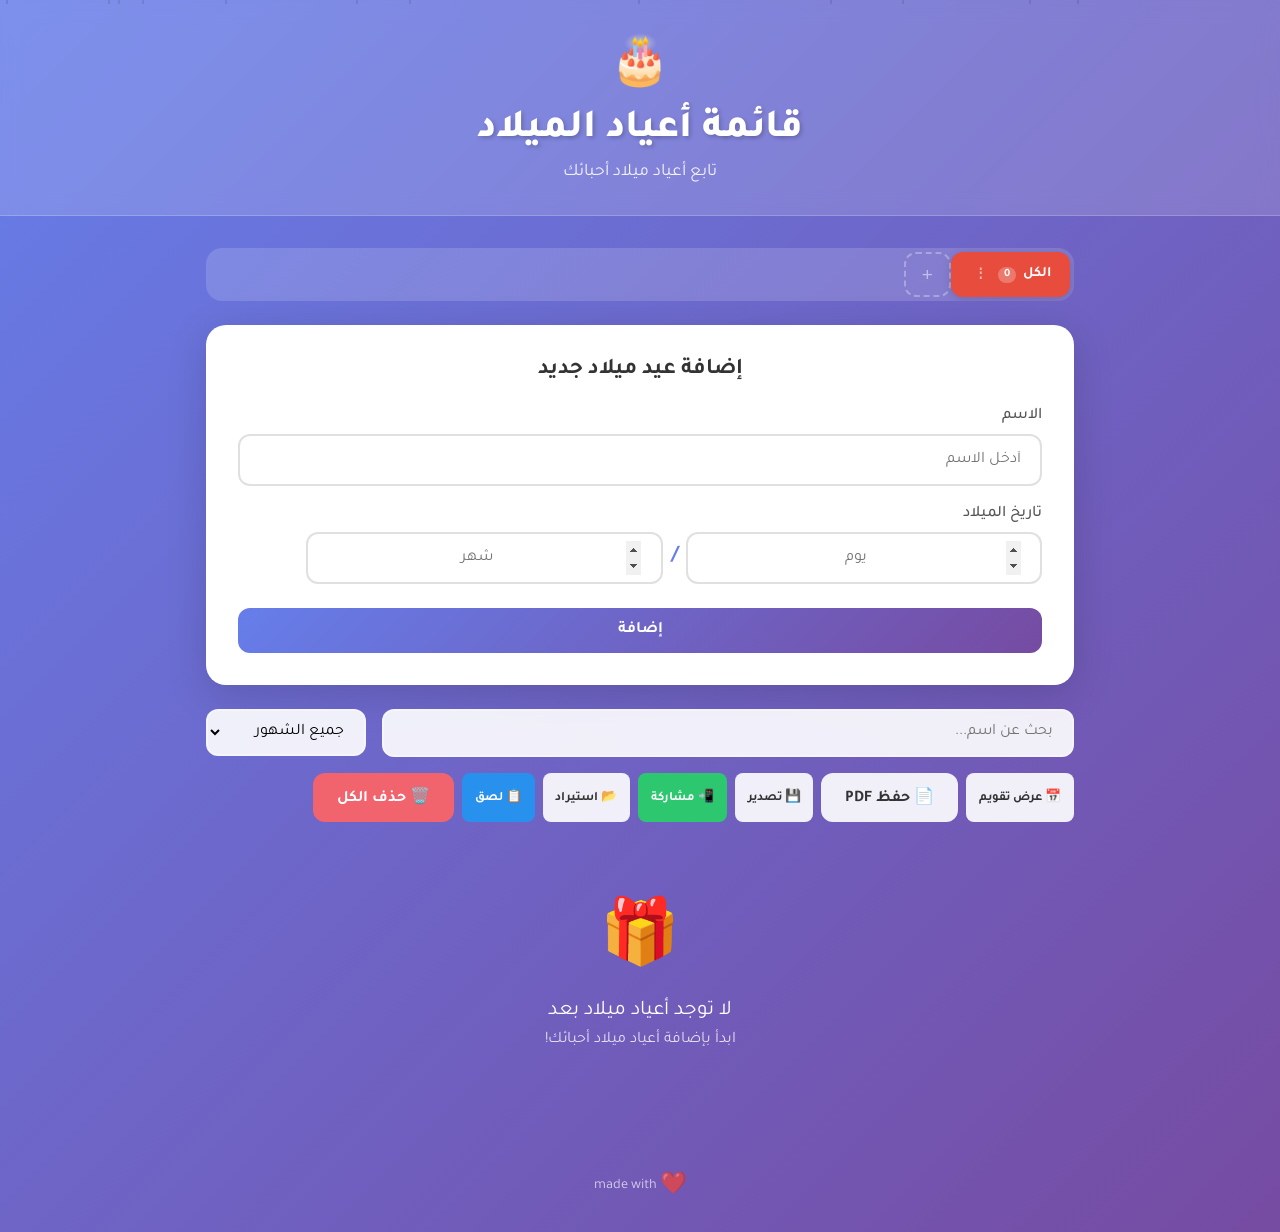
==== index.html @ 73711a29 "Add paste-from-clipboard import button" ====
<!DOCTYPE html>
<html lang="ar" dir="rtl">
<head>
  <meta charset="UTF-8">
  <meta name="viewport" content="width=device-width, initial-scale=1.0, user-scalable=no">
  <meta name="theme-color" content="#667eea">
  <meta name="apple-mobile-web-app-capable" content="yes">
  <meta name="apple-mobile-web-app-status-bar-style" content="black-translucent">
  <meta name="apple-mobile-web-app-title" content="أعياد الميلاد">
  <meta name="mobile-web-app-capable" content="yes">
  <meta name="description" content="قائمة أعياد الميلاد - تابع أعياد ميلاد أحبائك">
  <link rel="icon" href="data:image/svg+xml,<svg xmlns='http://www.w3.org/2000/svg' viewBox='0 0 100 100'><text y='.9em' font-size='90'>🎂</text></svg>">
  <link rel="manifest" href="[data-uri]">
  <link href="https://fonts.googleapis.com/css2?family=Tajawal:wght@300;400;500;700;800&display=swap" rel="stylesheet">
  <style>
    * { margin: 0; padding: 0; box-sizing: border-box; }
    :root { --month-1:#e74c3c;--month-2:#e91e63;--month-3:#9c27b0;--month-4:#673ab7;--month-5:#3f51b5;--month-6:#2196f3;--month-7:#00bcd4;--month-8:#009688;--month-9:#4caf50;--month-10:#ff9800;--month-11:#795548;--month-12:#f44336; }
    body { font-family: 'Tajawal', sans-serif; background: linear-gradient(135deg, #667eea 0%, #764ba2 100%); min-height: 100vh; direction: rtl; }
    .confetti-container { position: fixed; top: 0; left: 0; width: 100%; height: 100%; pointer-events: none; z-index: 1000; overflow: hidden; }
    .confetti-piece { position: absolute; width: 12px; height: 16px; top: -20px; border-radius: 50% 50% 50% 50% / 60% 60% 40% 40%; animation: confetti-fall 8s ease-in-out infinite; box-shadow: inset -2px -2px 4px rgba(0,0,0,0.15); }
    .confetti-piece::after { content: ''; position: absolute; bottom: -8px; left: 50%; transform: translateX(-50%); width: 1px; height: 8px; background: rgba(0,0,0,0.2); }
    @keyframes confetti-fall { 0% { transform: translateY(0) translateX(0) rotate(0deg); opacity: 0.8; } 25% { transform: translateY(25vh) translateX(15px) rotate(5deg); } 50% { transform: translateY(50vh) translateX(-10px) rotate(-3deg); } 75% { transform: translateY(75vh) translateX(8px) rotate(4deg); } 100% { transform: translateY(100vh) translateX(-5px) rotate(-2deg); opacity: 0; } }
    header { background: rgba(255,255,255,0.15); backdrop-filter: blur(10px); padding: 2rem; text-align: center; border-bottom: 1px solid rgba(255,255,255,0.2); }
    .header-content { max-width: 800px; margin: 0 auto; }
    .cake-icon { font-size: 3rem; margin-bottom: 0.5rem; animation: bounce 2s infinite; }
    @keyframes bounce { 0%,100%{transform:translateY(0)} 50%{transform:translateY(-10px)} }
    h1 { color: white; font-size: 2.5rem; font-weight: 800; text-shadow: 2px 2px 4px rgba(0,0,0,0.2); }
    .subtitle { color: rgba(255,255,255,0.9); font-size: 1.1rem; margin-top: 0.5rem; }
    main { max-width: 900px; margin: 2rem auto; padding: 0 1rem; }
    .tabs-container { display: flex; gap: 0; overflow-x: auto; margin-bottom: 1.5rem; background: rgba(255,255,255,0.15); border-radius: 16px; padding: 4px; -webkit-overflow-scrolling: touch; }
    .tabs-container::-webkit-scrollbar { display: none; }
    .tab { padding: 0.6rem 1.2rem; border: none; border-radius: 12px; font-size: 0.9rem; font-family: 'Tajawal', sans-serif; font-weight: 600; cursor: pointer; white-space: nowrap; background: transparent; color: rgba(255,255,255,0.7); transition: all 0.3s ease; position: relative; display: flex; align-items: center; gap: 0.4rem; }
    .tab:hover { color: white; background: rgba(255,255,255,0.1); }
    .tab.active { box-shadow: 0 2px 10px rgba(0,0,0,0.15); }
    .tab .tab-count { background: rgba(0,0,0,0.1); padding: 0.1rem 0.4rem; border-radius: 10px; font-size: 0.7rem; }
    .tab-add { padding: 0.6rem 1rem; border: 2px dashed rgba(255,255,255,0.3); border-radius: 12px; background: transparent; color: rgba(255,255,255,0.5); font-size: 1.2rem; cursor: pointer; transition: all 0.3s ease; flex-shrink: 0; }
    .tab-add:hover { border-color: rgba(255,255,255,0.6); color: white; background: rgba(255,255,255,0.1); }
    .group-dropdown-row { display: flex; gap: 0.5rem; align-items: center; margin-bottom: 1.5rem; }
    .group-dropdown { flex: 1; padding: 0.7rem 1rem; border: 2px solid rgba(255,255,255,0.3); border-radius: 12px; font-size: 1rem; font-family: 'Tajawal', sans-serif; background: rgba(255,255,255,0.9); direction: rtl; cursor: pointer; appearance: none; -webkit-appearance: none; background-image: url("data:image/svg+xml,%3Csvg xmlns='http://www.w3.org/2000/svg' width='12' height='12' viewBox='0 0 12 12'%3E%3Cpath fill='%23666' d='M6 8L1 3h10z'/%3E%3C/svg%3E"); background-repeat: no-repeat; background-position: 12px center; padding-left: 30px; }
    .group-dropdown:focus { outline: none; border-color: white; box-shadow: 0 0 0 3px rgba(255,255,255,0.3); }
    .group-dropdown-add { padding: 0.6rem 1rem; border: 2px dashed rgba(255,255,255,0.3); border-radius: 12px; background: transparent; color: rgba(255,255,255,0.5); font-size: 1.2rem; cursor: pointer; transition: all 0.3s ease; flex-shrink: 0; }
    .group-dropdown-add:hover { border-color: rgba(255,255,255,0.6); color: white; background: rgba(255,255,255,0.1); }
    .tab-menu-btn { font-size: 0.8rem; cursor: pointer; padding: 2px 4px; border-radius: 6px; border: none; background: none; color: inherit; opacity: 0.4; transition: opacity 0.2s, background 0.2s; }
    .tab-menu-btn:hover, .tab-menu-btn.active { opacity: 1; background: rgba(0,0,0,0.1); }
    .tab.active .tab-menu-btn { opacity: 0.6; }
    .tab-context-menu { position: fixed; background: white; border-radius: 12px; box-shadow: 0 8px 30px rgba(0,0,0,0.2); z-index: 9999; overflow: hidden; min-width: 150px; display: none; }
    .tab-context-menu.show { display: block; }
    .tab-context-menu button { display: flex; align-items: center; gap: 8px; width: 100%; padding: 12px 16px; border: none; background: none; font-family: 'Tajawal', sans-serif; font-size: 0.95rem; color: #333; cursor: pointer; text-align: right; transition: background 0.15s; }
    .tab-context-menu button:hover { background: #f0f0f0; }
    .tab-context-menu button.delete { color: #e74c3c; }
    .tab-context-menu button.delete:hover { background: #ffebee; }
    .tab-context-overlay { position: fixed; top: 0; left: 0; width: 100%; height: 100%; z-index: 9998; display: none; }
    .tab-context-overlay.show { display: block; }
    .form-container { background: white; border-radius: 20px; padding: 2rem; margin-bottom: 1.5rem; box-shadow: 0 10px 40px rgba(0,0,0,0.15); }
    .form-container h2 { color: #333; margin-bottom: 1.5rem; font-size: 1.4rem; text-align: center; }
    .form-group { margin-bottom: 1.2rem; }
    .form-group label { display: block; margin-bottom: 0.5rem; color: #555; font-weight: 500; }
    .form-group input, .form-group select { width: 100%; padding: 0.9rem 1.2rem; border: 2px solid #e0e0e0; border-radius: 12px; font-size: 1rem; font-family: 'Tajawal', sans-serif; transition: border-color 0.3s, box-shadow 0.3s; direction: rtl; background: white; }
    .form-group input:focus, .form-group select:focus { outline: none; border-color: #667eea; box-shadow: 0 0 0 3px rgba(102,126,234,0.2); }
    .date-selectors { display: flex; align-items: center; gap: 0.5rem; }
    .date-selectors input[type="number"] { flex: 1; width: 100%; padding: 0.9rem 1.2rem; border: 2px solid #e0e0e0; border-radius: 12px; font-size: 1rem; font-family: 'Tajawal', sans-serif; transition: border-color 0.3s, box-shadow 0.3s; direction: ltr; text-align: center; -moz-appearance: textfield; }
    .date-selectors input[type="number"]::-webkit-inner-spin-button, .date-selectors input[type="number"]::-webkit-outer-spin-button { opacity: 1; height: 35px; }
    .date-selectors input[type="number"]:focus { outline: none; border-color: #667eea; box-shadow: 0 0 0 3px rgba(102,126,234,0.2); }
    .date-separator { font-size: 1.5rem; font-weight: 700; color: #667eea; }
    .month-name { font-size: 0.9rem; color: #667eea; font-weight: 600; min-width: 60px; }
    .form-actions { display: flex; gap: 1rem; margin-top: 1.5rem; }
    .btn { padding: 0.8rem 1.5rem; border: none; border-radius: 12px; font-size: 1rem; font-family: 'Tajawal', sans-serif; font-weight: 600; cursor: pointer; transition: all 0.3s ease; }
    .btn-primary { background: linear-gradient(135deg, #667eea, #764ba2); color: white; flex: 1; }
    .btn-primary:hover { transform: translateY(-2px); box-shadow: 0 5px 20px rgba(102,126,234,0.4); }
    .btn-secondary { background: #e0e0e0; color: #333; }
    .btn-secondary:hover { background: #d0d0d0; }
    .controls { display: flex; gap: 1rem; margin-bottom: 1.5rem; flex-wrap: wrap; }
    .search-box { flex: 1; min-width: 180px; }
    .search-box input { width: 100%; padding: 0.8rem 1.2rem; border: 2px solid rgba(255,255,255,0.3); border-radius: 12px; font-size: 1rem; font-family: 'Tajawal', sans-serif; background: rgba(255,255,255,0.9); direction: rtl; }
    .search-box input:focus { outline: none; border-color: white; box-shadow: 0 0 0 3px rgba(255,255,255,0.3); }
    .filter-box { min-width: 160px; }
    .filter-box select { width: 100%; padding: 0.8rem 1rem; border: 2px solid rgba(255,255,255,0.3); border-radius: 12px; font-size: 1rem; font-family: 'Tajawal', sans-serif; background: rgba(255,255,255,0.9); direction: rtl; cursor: pointer; }
    .filter-box select:focus { outline: none; border-color: white; box-shadow: 0 0 0 3px rgba(255,255,255,0.3); }
    .action-buttons { display: flex; gap: 0.5rem; flex-wrap: wrap; }
    .btn-pdf, .btn-delete-all { background: rgba(255,255,255,0.9); color: #333; white-space: nowrap; }
    .btn-pdf:hover, .btn-delete-all:hover { background: white; transform: translateY(-2px); }
    .btn-sm { padding: 0.4rem 0.8rem; font-size: 0.8rem; border-radius: 8px; background: rgba(255,255,255,0.9); color: #333; white-space: nowrap; }
    .btn-sm:hover { background: white; transform: translateY(-1px); }
    .btn-share { background: rgba(37,211,102,0.9); color: white; }
    .btn-share:hover { background: rgba(37,211,102,1); }
    .btn-paste { background: rgba(33,150,243,0.9); color: white; }
    .btn-paste:hover { background: rgba(33,150,243,1); }
    .btn-delete-all { background: rgba(255,100,100,0.9); color: white; }
    .btn-delete-all:hover { background: rgba(255,80,80,1); }
    .stats { color: white; text-align: center; margin-bottom: 1.5rem; font-size: 1rem; opacity: 0.9; }
    .birthday-list { display: flex; flex-direction: column; gap: 0.6rem; }
    .month-group { border-radius: 16px; overflow: hidden; box-shadow: 0 5px 25px rgba(0,0,0,0.15); }
    .month-header { padding: 0.5rem 1rem; color: white; font-size: 1rem; font-weight: 700; display: flex; align-items: center; gap: 0.5rem; }
    .month-header .emoji { font-size: 1rem; }
    .birthday-card { background: white; padding: 0.5rem 1rem; display: flex; align-items: center; justify-content: space-between; border-bottom: 1px solid rgba(0,0,0,0.05); transition: background 0.2s; }
    .birthday-card:hover { background: #f8f9ff; }
    .birthday-card.today { background: linear-gradient(135deg, #fff9c4, #fff176); animation: pulse 2s infinite; }
    @keyframes pulse { 0%,100%{transform:scale(1)} 50%{transform:scale(1.01)} }
    .birthday-info { display: flex; align-items: center; justify-content: space-between; flex: 1; min-width: 0; gap: 1rem; }
    .birthday-name { color: #333; font-size: 0.95rem; font-weight: 600; white-space: nowrap; overflow: hidden; text-overflow: ellipsis; flex: 1; min-width: 0; }
    .birthday-date { display: flex; align-items: center; gap: 6px; color: #666; font-size: 0.85rem; white-space: nowrap; direction: ltr; }
    .birthday-actions { display: flex; gap: 0.5rem; }
    .btn-edit, .btn-delete { padding: 0.5rem 0.8rem; border: none; border-radius: 8px; cursor: pointer; font-size: 0.9rem; transition: all 0.2s; }
    .btn-edit { background: #e3f2fd; color: #1976d2; }
    .btn-edit:hover { background: #bbdefb; }
    .btn-delete { background: #ffebee; color: #d32f2f; }
    .btn-delete:hover { background: #ffcdd2; }
    .empty-state { text-align: center; padding: 3rem; color: white; display: none; }
    .empty-icon { font-size: 4rem; margin-bottom: 1rem; }
    .empty-state p { font-size: 1.3rem; margin-bottom: 0.5rem; }
    .empty-sub { opacity: 0.8; font-size: 1rem !important; }
    footer { text-align: center; padding: 2rem; color: rgba(255,255,255,0.7); font-size: 0.9rem; }
    .big-heart { font-size: 1.5em; vertical-align: middle; }
    .month-1{background:linear-gradient(135deg,#e74c3c,#c0392b)} .month-2{background:linear-gradient(135deg,#e91e63,#c2185b)} .month-3{background:linear-gradient(135deg,#9c27b0,#7b1fa2)} .month-4{background:linear-gradient(135deg,#673ab7,#512da8)} .month-5{background:linear-gradient(135deg,#3f51b5,#303f9f)} .month-6{background:linear-gradient(135deg,#2196f3,#1976d2)} .month-7{background:linear-gradient(135deg,#00bcd4,#0097a7)} .month-8{background:linear-gradient(135deg,#009688,#00796b)} .month-9{background:linear-gradient(135deg,#4caf50,#388e3c)} .month-10{background:linear-gradient(135deg,#ff9800,#f57c00)} .month-11{background:linear-gradient(135deg,#795548,#5d4037)} .month-12{background:linear-gradient(135deg,#f44336,#d32f2f)}
    @media print { @page { margin: 8mm 12mm 5mm; size: A4; } @page :first { margin-top: 8mm; } @page :last { margin-bottom: 5mm; } }
    @media print { body:not(.pdf-mode){background:white!important;-webkit-print-color-adjust:exact!important;print-color-adjust:exact!important} body:not(.pdf-mode) header,body:not(.pdf-mode) .form-container,body:not(.pdf-mode) .controls,body:not(.pdf-mode) .stats,body:not(.pdf-mode) footer,body:not(.pdf-mode) .confetti-container,body:not(.pdf-mode) .birthday-actions,body:not(.pdf-mode) .tabs-container{display:none!important} body:not(.pdf-mode) main{margin:0;padding:3mm;max-width:100%} body:not(.pdf-mode) .birthday-list{gap:1mm} body:not(.pdf-mode) .month-group{break-inside:avoid;page-break-inside:avoid;box-shadow:none;border:.5px solid #ccc;margin-bottom:1mm} body:not(.pdf-mode) .month-header{-webkit-print-color-adjust:exact!important;print-color-adjust:exact!important;padding:1.5mm 3mm;font-size:8pt} body:not(.pdf-mode) .month-header .emoji{font-size:8pt} body:not(.pdf-mode) .birthday-card{padding:1mm 3mm;border-bottom:.3px solid #eee} body:not(.pdf-mode) .birthday-name{font-size:7.5pt} body:not(.pdf-mode) .birthday-date{font-size:7pt} }
    .pdf-title { display: none; }
    .pdf-date { display: none; }
    .pdf-mode .pdf-title { display: flex; align-items: center; justify-content: center; gap: 15px; padding: 20px 20px 5px; text-align: center; }
    .pdf-mode .pdf-title h1 { color: #d63384; font-size: 2.2rem; font-weight: 800; text-shadow: 2px 2px 4px rgba(0,0,0,0.1); }
    .pdf-mode .pdf-icon { font-size: 2.5rem; }
    .pdf-mode .pdf-date { display: block; text-align: center; color: #888; font-size: 0.85rem; padding-bottom: 10px; }
    .pdf-mode body { background: #ffeef5 !important; background-image: radial-gradient(circle at 5% 10%,#ff69b4 1px,transparent 1px),radial-gradient(circle at 15% 25%,#ffd700 1px,transparent 1px),radial-gradient(circle at 25% 8%,#ff69b4 1px,transparent 1px),radial-gradient(circle at 35% 20%,#87ceeb 1px,transparent 1px),radial-gradient(circle at 45% 5%,#ffd700 1px,transparent 1px),radial-gradient(circle at 55% 18%,#ff69b4 1px,transparent 1px),radial-gradient(circle at 65% 12%,#98fb98 1px,transparent 1px),radial-gradient(circle at 75% 22%,#ffd700 1px,transparent 1px),radial-gradient(circle at 85% 8%,#ff69b4 1px,transparent 1px),radial-gradient(circle at 95% 15%,#87ceeb 1px,transparent 1px),radial-gradient(circle at 8% 45%,#ffd700 2px,transparent 2px),radial-gradient(circle at 92% 55%,#ff69b4 2px,transparent 2px),radial-gradient(circle at 5% 85%,#98fb98 2px,transparent 2px),radial-gradient(circle at 95% 80%,#ffd700 2px,transparent 2px),radial-gradient(circle at 10% 65%,#ff69b4 1.5px,transparent 1.5px),radial-gradient(circle at 90% 35%,#87ceeb 1.5px,transparent 1.5px); background-size: 100% 100%; position: relative; -webkit-print-color-adjust: exact !important; print-color-adjust: exact !important; }
    .pdf-mode header,.pdf-mode .form-container,.pdf-mode .controls,.pdf-mode .stats,.pdf-mode footer,.pdf-mode .confetti-container,.pdf-mode .birthday-actions,.pdf-mode .birthday-avatar,.pdf-mode .tabs-container{display:none!important}
    .pdf-mode main{margin:0 auto;padding:10px 30px;max-width:800px;position:relative}
    .pdf-mode .birthday-list{background:rgba(255,255,255,0.92);border-radius:15px;padding:15px;box-shadow:0 6px 30px rgba(214,51,132,0.15);border:2px solid rgba(255,105,180,0.2)}
    .pdf-mode .month-group{box-shadow:0 2px 8px rgba(0,0,0,0.08);border:1px solid rgba(0,0,0,0.06);margin-bottom:8px;border-radius:8px;overflow:hidden}
    .pdf-mode .month-header{-webkit-print-color-adjust:exact!important;print-color-adjust:exact!important;padding:6px 12px;font-size:0.9rem}
    .pdf-mode .birthday-card{background:rgba(255,255,255,0.95);border-radius:6px;margin:2px 6px;padding:4px 10px;border-bottom:1px solid rgba(0,0,0,0.04)}
    .pdf-mode .birthday-name{font-size:0.85rem}
    .pdf-mode .birthday-date{font-size:0.75rem}
    .pdf-mode .days-count,.pdf-mode .days-sep{display:none}
    @media (max-width:600px) { h1{font-size:1.8rem} .controls{flex-direction:column} .action-buttons{flex-wrap:wrap} .birthday-card{flex-direction:column;gap:0.8rem;align-items:flex-start} .birthday-actions{width:100%;justify-content:flex-end} .birthday-details h3,.birthday-details p{font-size:0.85rem} }
    .btn-calendar { background: rgba(255,255,255,0.9); color: #333; white-space: nowrap; }
    .btn-calendar:hover { background: white; transform: translateY(-1px); }
    .btn-calendar.active { background: linear-gradient(135deg, #667eea, #764ba2); color: white; }
    .calendar-grid { display: grid; grid-template-columns: repeat(3, 1fr); gap: 10px; margin-top: 1rem; }
    .cal-month { border-radius: 12px; overflow: hidden; box-shadow: 0 3px 12px rgba(0,0,0,0.12); background: white; }
    .cal-month-header { padding: 6px 10px; color: white; font-size: 0.8rem; font-weight: 700; display: flex; align-items: center; justify-content: space-between; }
    .cal-month-header .count { font-size: 0.7rem; opacity: 0.8; }
    .cal-month-body { padding: 4px 6px; min-height: 60px; max-height: 140px; overflow-y: auto; }
    .cal-bday { display: flex; justify-content: space-between; align-items: center; padding: 2px 4px; font-size: 0.65rem; border-bottom: 1px solid #f0f0f0; }
    .cal-bday:last-child { border-bottom: none; }
    .cal-bday-name { font-weight: 600; color: #333; white-space: nowrap; overflow: hidden; text-overflow: ellipsis; max-width: 60%; }
    .cal-bday-date { color: #888; font-size: 0.6rem; display: inline-flex; align-items: center; gap: 2px; }
    .cal-bday.today { background: #fff9c4; border-radius: 4px; }
    .cal-empty { color: #ccc; font-size: 0.65rem; text-align: center; padding: 10px 0; }
    @media print { .calendar-grid { display: grid !important; grid-template-columns: repeat(3, 1fr); gap: 3mm; page-break-inside: avoid; } .cal-month { box-shadow: none; border: 0.5px solid #ccc; border-radius: 6px; break-inside: avoid; page-break-inside: avoid; } .cal-month-header { padding: 2mm 3mm; font-size: 7pt; -webkit-print-color-adjust: exact !important; print-color-adjust: exact !important; } .cal-month-body { padding: 1mm 2mm; max-height: none; } .cal-bday { font-size: 6pt; padding: 0.5mm 1mm; } .cal-bday-date { font-size: 5.5pt; } .calendar-grid .birthday-list, .calendar-grid .birthday-actions { display: none !important; } }
    @media (max-width:600px) { .calendar-grid { grid-template-columns: repeat(2, 1fr); } }
    .modal-overlay { position: fixed; top: 0; left: 0; width: 100%; height: 100%; background: rgba(0,0,0,0.5); backdrop-filter: blur(4px); z-index: 9999; display: none; align-items: center; justify-content: center; }
    .modal-overlay.show { display: flex; }
    .modal-box { background: white; border-radius: 16px; padding: 1.5rem; width: 90%; max-width: 400px; max-height: 80vh; overflow-y: auto; box-shadow: 0 20px 60px rgba(0,0,0,0.3); }
    .modal-box h3 { text-align: center; margin-bottom: 1rem; color: #333; font-size: 1.1rem; }
    .modal-groups { display: flex; flex-direction: column; gap: 0.5rem; margin-bottom: 1.2rem; }
    .modal-group-item { display: flex; align-items: center; gap: 0.8rem; padding: 0.7rem 1rem; border-radius: 10px; background: #f5f5f5; cursor: pointer; transition: background 0.2s; }
    .modal-group-item:hover { background: #eee; }
    .modal-group-item input[type="checkbox"] { width: 18px; height: 18px; accent-color: #667eea; cursor: pointer; }
    .modal-group-item label { flex: 1; cursor: pointer; font-family: 'Tajawal', sans-serif; font-size: 0.95rem; color: #333; display: flex; align-items: center; gap: 0.5rem; }
    .modal-group-item .group-color-dot { width: 12px; height: 12px; border-radius: 50%; flex-shrink: 0; }
    .modal-group-item .group-count { font-size: 0.8rem; color: #888; margin-right: auto; }
    .modal-select-all { display: flex; align-items: center; gap: 0.8rem; padding: 0.5rem 1rem; margin-bottom: 0.5rem; cursor: pointer; font-family: 'Tajawal', sans-serif; font-size: 0.85rem; color: #667eea; font-weight: 600; }
    .modal-select-all input { width: 18px; height: 18px; accent-color: #667eea; cursor: pointer; }
    .modal-actions { display: flex; gap: 0.8rem; }
    .modal-actions .btn { flex: 1; }
  </style>
</head>
<body>
  <div class="confetti-container" id="confetti"></div>
  <header>
    <div class="header-content">
      <div class="cake-icon">🎂</div>
      <h1>قائمة أعياد الميلاد</h1>
      <p class="subtitle">تابع أعياد ميلاد أحبائك</p>
    </div>
  </header>
  <main>
    <div class="pdf-title" id="pdfTitle">
      <span class="pdf-icon">🎂</span>
      <h1>قائمة أعياد الميلاد</h1>
      <span class="pdf-icon">🎉</span>
    </div>
    <div class="pdf-date" id="pdfDate"></div>
    <div class="tabs-container" id="tabsContainer"></div>
    <div class="group-dropdown-row" id="groupDropdownRow" style="display:none;">
      <select class="group-dropdown" id="groupDropdown"></select>
      <button class="group-dropdown-add" onclick="createGroup()" title="إضافة مجموعة جديدة">+</button>
    </div>
    <div class="tab-context-overlay" id="tabContextOverlay" onclick="closeTabMenu()"></div>
    <div class="tab-context-menu" id="tabContextMenu"></div>
    <div class="form-container">
      <h2 id="formTitle">إضافة عيد ميلاد جديد</h2>
      <form id="birthdayForm">
        <input type="hidden" id="editId" value="">
        <div class="form-group">
          <label for="name">الاسم</label>
          <input type="text" id="name" placeholder="أدخل الاسم" required>
        </div>
        <div class="form-group">
          <label>تاريخ الميلاد</label>
          <div class="date-selectors">
            <input type="number" id="daySelect" min="1" max="31" placeholder="يوم" required>
            <span class="date-separator">/</span>
            <input type="number" id="monthSelect" min="1" max="12" placeholder="شهر" required>
            <span class="month-name" id="monthName"></span>
          </div>
        </div>
        <div class="form-actions">
          <button type="submit" id="submitBtn" class="btn btn-primary">إضافة</button>
          <button type="button" id="cancelBtn" class="btn btn-secondary" style="display:none;" onclick="cancelEdit()">إلغاء</button>
        </div>
      </form>
    </div>
    <div class="controls">
      <div class="search-box">
        <input type="text" id="searchInput" placeholder="بحث عن اسم...">
      </div>
      <div class="filter-box">
        <select id="monthFilter">
          <option value="0">جميع الشهور</option>
          <option value="1">يناير</option>
          <option value="2">فبراير</option>
          <option value="3">مارس</option>
          <option value="4">أبريل</option>
          <option value="5">مايو</option>
          <option value="6">يونيو</option>
          <option value="7">يوليو</option>
          <option value="8">أغسطس</option>
          <option value="9">سبتمبر</option>
          <option value="10">أكتوبر</option>
          <option value="11">نوفمبر</option>
          <option value="12">ديسمبر</option>
        </select>
      </div>
      <div class="action-buttons">
        <button class="btn btn-sm btn-calendar" id="calendarToggle" onclick="toggleCalendarView()">📅 عرض تقويم</button>
        <button class="btn btn-pdf" onclick="saveAsPDF()">📄 حفظ PDF</button>
        <button class="btn btn-sm btn-export" onclick="exportData()">💾 تصدير</button>
        <button class="btn btn-sm btn-share" onclick="shareData()">📲 مشاركة</button>
        <button class="btn btn-sm btn-import" onclick="document.getElementById('importFile').click()">📂 استيراد</button>
        <button class="btn btn-sm btn-paste" onclick="importFromClipboard()">📋 لصق</button>
        <input type="file" id="importFile" accept=".json" style="display:none" onchange="importData(event)">
        <button class="btn btn-delete-all" onclick="deleteAll()">🗑️ حذف الكل</button>
      </div>
    </div>
    <div class="stats" id="stats"></div>
    <div id="birthdayList" class="birthday-list"></div>
    <div id="calendarGrid" class="calendar-grid" style="display:none;"></div>
    <div id="emptyState" class="empty-state">
      <div class="empty-icon">🎁</div>
      <p>لا توجد أعياد ميلاد بعد</p>
      <p class="empty-sub">ابدأ بإضافة أعياد ميلاد أحبائك!</p>
    </div>
    <div class="modal-overlay" id="exportModal" onclick="closeExportModal()">
      <div class="modal-box" onclick="event.stopPropagation()">
        <h3>اختر المجموعات للتصدير</h3>
        <div class="modal-groups" id="exportGroupsList"></div>
        <div class="modal-actions">
          <button class="btn btn-primary" onclick="confirmExport()">تصدير</button>
          <button class="btn btn-secondary" onclick="closeExportModal()">إلغاء</button>
        </div>
      </div>
    </div>
  </main>
  <footer>
    <p><span dir="ltr">made with <span class="big-heart">❤️</span></span></p>
  </footer>
  <script>
    const STORAGE_KEY = 'birthdays';
    const monthNames = ['يناير','فبراير','مارس','أبريل','مايو','يونيو','يوليو','أغسطس','سبتمبر','أكتوبر','نوفمبر','ديسمبر'];
    const monthEmojis = ['❄️','💝','🌸','🌷','☀️','🌻','🎆','🎈','🍂','🎃','🍁','🎄'];
    const groupColors = ['#e74c3c','#e91e63','#9c27b0','#673ab7','#3f51b5','#2196f3','#00bcd4','#009688','#4caf50','#ff9800','#795548','#f44336','#8bc34a','#ff5722','#607d8b','#00897b'];
    const defaultData = [];
    let appData = null;
    function generateId() { return Date.now().toString(36) + Math.random().toString(36).substr(2); }
    function loadData() {
      const raw = localStorage.getItem(STORAGE_KEY);
      if (raw) {
        try {
          const parsed = JSON.parse(raw);
          if (parsed.groups) { appData = parsed; }
          else if (Array.isArray(parsed)) {
            appData = { groups: [{ id: generateId(), name: 'الكل', birthdays: parsed }], activeGroupId: null };
            appData.activeGroupId = appData.groups[0].id;
          } else {
            appData = { groups: [{ id: generateId(), name: 'الكل', birthdays: defaultData }], activeGroupId: null };
            appData.activeGroupId = appData.groups[0].id;
          }
        } catch { appData = null; }
      }
      if (!appData || !appData.groups || appData.groups.length === 0) {
        const gid = generateId();
        appData = { groups: [{ id: gid, name: 'الكل', birthdays: defaultData }], activeGroupId: gid };
      }
      if (!appData.activeGroupId || !appData.groups.find(g => g.id === appData.activeGroupId)) {
        appData.activeGroupId = appData.groups[0].id;
      }
      appData.groups.forEach((g, i) => { if (!g.color) g.color = groupColors[i % groupColors.length]; });
    }
    function getActiveGroup() { return appData.groups.find(g => g.id === appData.activeGroupId); }
    function getBirthdays() { const g = getActiveGroup(); return g ? g.birthdays : []; }
    function normalizeDate(dateStr) { if (dateStr.includes('-')) { const parts = dateStr.split('-'); return `${parts[2]}/${parts[1]}`; } return dateStr; }
    function dedupBirthdays(list) { const seen = new Set(); return list.filter(b => { const key = b.name.trim().toLowerCase() + '|' + normalizeDate(b.date); if (seen.has(key)) return false; seen.add(key); return true; }); }
    function dedupAll() { appData.groups.forEach(g => { g.birthdays = dedupBirthdays(g.birthdays); }); }
    function save() { localStorage.setItem(STORAGE_KEY, JSON.stringify(appData)); if (calendarViewActive) renderCalendar(); }

    loadData();

    const form = document.getElementById('birthdayForm');
    const nameInput = document.getElementById('name');
    const daySelect = document.getElementById('daySelect');
    const monthSelect = document.getElementById('monthSelect');
    const monthNameDisplay = document.getElementById('monthName');
    const editIdInput = document.getElementById('editId');
    const submitBtn = document.getElementById('submitBtn');
    const cancelBtn = document.getElementById('cancelBtn');
    const formTitle = document.getElementById('formTitle');
    const searchInput = document.getElementById('searchInput');
    const monthFilter = document.getElementById('monthFilter');
    const listContainer = document.getElementById('birthdayList');
    const emptyState = document.getElementById('emptyState');
    const statsContainer = document.getElementById('stats');
    const tabsContainer = document.getElementById('tabsContainer');
    form.addEventListener('submit', handleSubmit);
    searchInput.addEventListener('input', () => { if (calendarViewActive) renderCalendar(); else renderList(); });
    monthFilter.addEventListener('change', () => { if (calendarViewActive) renderCalendar(); else renderList(); });
    monthSelect.addEventListener('input', updateMonthName);
    function updateMonthName() { const val = parseInt(monthSelect.value); monthNameDisplay.textContent = (val >= 1 && val <= 12) ? monthNames[val - 1] : ''; }
    function parseDate(dateStr) { const [d, m] = dateStr.split('/').map(Number); return { day: d, month: m }; }
    function formatDate(dateStr) { const { day, month } = parseDate(dateStr); return `${String(day).padStart(2,'0')}/${String(month).padStart(2,'0')}`; }
    function isToday(dateStr) { const today = new Date(); const { day, month } = parseDate(dateStr); return today.getMonth() === month - 1 && today.getDate() === day; }
    function getNextBirthday(dateStr) { const today = new Date(); const { day, month } = parseDate(dateStr); const thisYear = new Date(today.getFullYear(), month - 1, day); if (thisYear < today) thisYear.setFullYear(today.getFullYear() + 1); return Math.ceil((thisYear - today) / (1000 * 60 * 60 * 24)); }

    function renderTabs() {
      const tabsEl = document.getElementById('tabsContainer');
      const dropRow = document.getElementById('groupDropdownRow');
      const useDropdown = appData.groups.length > 5;
      tabsEl.style.display = useDropdown ? 'none' : 'flex';
      dropRow.style.display = useDropdown ? 'flex' : 'none';
      if (useDropdown) {
        const sel = document.getElementById('groupDropdown');
        sel.innerHTML = '';
        appData.groups.forEach(g => {
          const opt = document.createElement('option');
          opt.value = g.id;
          opt.textContent = g.name + ' (' + g.birthdays.length + ')';
          opt.selected = g.id === appData.activeGroupId;
          sel.appendChild(opt);
        });
        sel.onchange = () => switchGroup(sel.value);
      } else {
        tabsEl.innerHTML = '';
        appData.groups.forEach(g => {
          const color = g.color || groupColors[appData.groups.indexOf(g) % groupColors.length];
          const isActive = g.id === appData.activeGroupId;
          const tab = document.createElement('button');
          tab.className = `tab${isActive ? ' active' : ''}`;
          if (isActive) { tab.style.background = color; tab.style.color = 'white'; } else { tab.style.background = color + '33'; tab.style.color = color; }
          tab.innerHTML = `<span>${g.name}</span><span class="tab-count" style="${isActive ? 'background:rgba(255,255,255,0.25);color:white' : 'background:' + color + '22'}">${g.birthdays.length}</span><span class="tab-menu-btn" onclick="event.stopPropagation();showTabMenu(event,'${g.id}')" style="color:inherit">⋮</span>`;
          tab.addEventListener('click', () => switchGroup(g.id));
          tabsEl.appendChild(tab);
        });
        const addBtn = document.createElement('button');
        addBtn.className = 'tab-add';
        addBtn.textContent = '+';
        addBtn.title = 'إضافة مجموعة جديدة';
        addBtn.addEventListener('click', createGroup);
        tabsEl.appendChild(addBtn);
      }
    }
    let activeTabMenuId = null;
    function showTabMenu(e, id) {
      activeTabMenuId = id;
      const g = appData.groups.find(x => x.id === id);
      const menu = document.getElementById('tabContextMenu');
      const overlay = document.getElementById('tabContextOverlay');
      menu.innerHTML = `<button onclick="closeTabMenu();renameGroup('${id}')">✏️ تعديل الاسم</button><button class="delete" onclick="closeTabMenu();deleteGroup('${id}')">🗑️ حذف المجموعة</button>`;
      const rect = e.target.getBoundingClientRect();
      menu.style.top = (rect.bottom + 4) + 'px';
      menu.style.left = Math.min(rect.left, window.innerWidth - 170) + 'px';
      menu.classList.add('show');
      overlay.classList.add('show');
    }
    function closeTabMenu() {
      document.getElementById('tabContextMenu').classList.remove('show');
      document.getElementById('tabContextOverlay').classList.remove('show');
      activeTabMenuId = null;
    }
    function createGroup() {
      const name = prompt('اسم المجموعة الجديدة:');
      if (!name || !name.trim()) return;
      const id = generateId();
      const color = groupColors[appData.groups.length % groupColors.length];
      appData.groups.push({ id, name: name.trim(), birthdays: [], color });
      appData.activeGroupId = id;
      save(); renderTabs(); renderList();
    }
    function switchGroup(id) {
      appData.activeGroupId = id;
      cancelEdit();
      searchInput.value = '';
      monthFilter.value = '0';
      save(); renderTabs();
      if (calendarViewActive) renderCalendar(); else renderList();
    }
    function renameGroup(id) {
      const g = appData.groups.find(x => x.id === id);
      if (!g) return;
      const name = prompt('اسم المجموعة الجديد:', g.name);
      if (!name || !name.trim()) return;
      g.name = name.trim();
      save(); renderTabs();
    }
    function deleteGroup(id) {
      if (appData.groups.length <= 1) { alert('لا يمكن حذف المجموعة الوحيدة!'); return; }
      const g = appData.groups.find(x => x.id === id);
      if (!g) return;
      if (!confirm(`هل أنت متأكد من حذف "${g.name}" وجميع أعياد الميلاد فيها؟`)) return;
      appData.groups = appData.groups.filter(x => x.id !== id);
      if (appData.activeGroupId === id) appData.activeGroupId = appData.groups[0].id;
      cancelEdit(); searchInput.value = ''; monthFilter.value = '0';
      save(); renderTabs();
      if (calendarViewActive) renderCalendar(); else renderList();
    }

    function handleSubmit(e) { e.preventDefault(); const name = nameInput.value.trim(); const day = daySelect.value; const month = monthSelect.value; if (!name || !day || !month) return; const date = `${String(day).padStart(2,'0')}/${String(month).padStart(2,'0')}`; const editId = editIdInput.value; const birthdays = getBirthdays(); if (editId) { const idx = birthdays.findIndex(b => b.id === editId); if (idx !== -1) { birthdays[idx] = { ...birthdays[idx], name, date }; } cancelEdit(); } else {       const dup = birthdays.find(b => b.name.trim().toLowerCase() === name.toLowerCase() && normalizeDate(b.date) === date); if (dup) { alert('هذا الاسم مع هذا التاريخ موجود بالفعل!'); return; } birthdays.push({ id: generateId(), name, date }); } save(); renderTabs(); if (calendarViewActive) renderCalendar(); else renderList(); form.reset(); }
    function cancelEdit() { editIdInput.value = ''; submitBtn.textContent = 'إضافة'; formTitle.textContent = 'إضافة عيد ميلاد جديد'; cancelBtn.style.display = 'none'; form.reset(); monthNameDisplay.textContent = ''; }
    function editBirthday(id) { const birthdays = getBirthdays(); const b = birthdays.find(x => x.id === id); if (!b) return; nameInput.value = b.name; const { day, month } = parseDate(b.date); daySelect.value = day; monthSelect.value = month; updateMonthName(); editIdInput.value = b.id; submitBtn.textContent = 'تحديث'; formTitle.textContent = 'تعديل عيد الميلاد'; cancelBtn.style.display = 'inline-block'; nameInput.focus(); window.scrollTo({ top: 0, behavior: 'smooth' }); }
    function deleteBirthday(id) { if (!confirm('هل أنت متأكد من الحذف؟')) return; const birthdays = getBirthdays(); const g = getActiveGroup(); g.birthdays = birthdays.filter(b => b.id !== id); save(); renderTabs(); if (calendarViewActive) renderCalendar(); else renderList(); }
    function deleteAll() { if (!confirm('هل أنت متأكد من حذف جميع أعياد الميلاد في هذه المجموعة؟')) return; getActiveGroup().birthdays = []; save(); renderTabs(); if (calendarViewActive) renderCalendar(); else renderList(); }
    function exportData() { const list = document.getElementById('exportGroupsList'); list.innerHTML = ''; appData.groups.forEach(g => { const color = g.color || '#667eea'; const item = document.createElement('div'); item.className = 'modal-group-item'; item.innerHTML = `<input type="checkbox" id="exp_${g.id}" checked><label for="exp_${g.id}"><span class="group-color-dot" style="background:${color}"></span>${g.name}<span class="group-count">(${g.birthdays.length})</span></label>`; item.addEventListener('click', (e) => { if (e.target.tagName !== 'INPUT') { const cb = item.querySelector('input'); cb.checked = !cb.checked; } updateSelectAll(); }); list.appendChild(item); }); const selectAllDiv = document.createElement('div'); selectAllDiv.className = 'modal-select-all'; selectAllDiv.innerHTML = `<input type="checkbox" id="expSelectAll" checked><label for="expSelectAll">تحديد الكل</label>`; selectAllDiv.addEventListener('click', (e) => { if (e.target.tagName !== 'INPUT') { const cb = selectAllDiv.querySelector('input'); cb.checked = !cb.checked; } const checked = selectAllDiv.querySelector('input').checked; list.querySelectorAll('input[type="checkbox"]').forEach(cb => cb.checked = checked); }); list.insertBefore(selectAllDiv, list.firstChild); document.getElementById('exportModal').classList.add('show'); }
    function updateSelectAll() { const all = document.querySelectorAll('#exportGroupsList input[type="checkbox"]'); const selectAll = document.getElementById('expSelectAll'); selectAll.checked = [...all].every(cb => cb.checked); }
    function closeExportModal() { document.getElementById('exportModal').classList.remove('show'); }
    function confirmExport() { const selected = []; document.querySelectorAll('#exportGroupsList .modal-group-item input[type="checkbox"]').forEach(cb => { if (cb.checked) { const id = cb.id.replace('exp_', ''); const g = appData.groups.find(x => x.id === id); if (g) selected.push(g); } }); if (selected.length === 0) { alert('اختر مجموعة واحدة على الأقل!'); return; } const exportData = { groups: selected, activeGroupId: selected[0].id }; const dataStr = JSON.stringify(exportData, null, 2); const blob = new Blob([dataStr], { type: 'application/json' }); const url = URL.createObjectURL(blob); const a = document.createElement('a'); a.href = url; a.download = 'birthdays.json'; a.click(); URL.revokeObjectURL(url); closeExportModal(); }
    function shareData() {
      const dataStr = JSON.stringify(appData, null, 2);
      if (navigator.share) {
        navigator.share({ title: 'أعياد الميلاد', text: dataStr }).catch(() => {});
      } else {
        navigator.clipboard.writeText(dataStr).then(() => {
          alert('تم نسخ البيانات! الصقها في واتساب أو أي تطبيق آخر.');
        }).catch(() => {
          const blob = new Blob([dataStr], { type: 'text/plain' });
          const url = URL.createObjectURL(blob);
          const a = document.createElement('a');
          a.href = url; a.download = 'birthdays.txt'; a.click();
          URL.revokeObjectURL(url);
        });
      }
    }
    async function importFromClipboard() {
      try {
        const text = await navigator.clipboard.readText();
        const data = JSON.parse(text);
        if (data.groups) {
          data.groups.forEach(ig => {
            const existing = appData.groups.find(g => g.name.trim().toLowerCase() === ig.name.trim().toLowerCase());
            if (existing) {
              const seen = new Set(existing.birthdays.map(b => b.name.trim().toLowerCase() + '|' + normalizeDate(b.date)));
              ig.birthdays.forEach(b => { const key = b.name.trim().toLowerCase() + '|' + normalizeDate(b.date); if (!seen.has(key)) { existing.birthdays.push(b); seen.add(key); } });
            } else {
              appData.groups.push({ id: generateId(), name: ig.name, birthdays: ig.birthdays, color: ig.color || groupColors[appData.groups.length % groupColors.length] });
            }
          });
        } else if (Array.isArray(data)) {
          appData.groups.push({ id: generateId(), name: 'مستورد', birthdays: data, color: groupColors[appData.groups.length % groupColors.length] });
        } else { alert('البيانات في الحافظة غير صالحة!'); return; }
        save(); renderTabs(); if (calendarViewActive) renderCalendar(); else renderList();
        alert('تم الاستيراد بنجاح!');
      } catch { alert('لا توجد بيانات في الحافظة أو البيانات غير صالحة!'); }
    }
    function importData(event) { const file = event.target.files[0]; if (!file) return; const reader = new FileReader(); reader.onload = function(e) { try { const data = JSON.parse(e.target.result); if (data.groups) { data.groups.forEach(ig => { const existing = appData.groups.find(g => g.name.trim().toLowerCase() === ig.name.trim().toLowerCase()); if (existing) { const seen = new Set(existing.birthdays.map(b => b.name.trim().toLowerCase() + '|' + normalizeDate(b.date))); ig.birthdays.forEach(b => { const key = b.name.trim().toLowerCase() + '|' + normalizeDate(b.date); if (!seen.has(key)) { existing.birthdays.push(b); seen.add(key); } }); } else { const newId = generateId(); appData.groups.push({ id: newId, name: ig.name, birthdays: ig.birthdays, color: ig.color || groupColors[appData.groups.length % groupColors.length] }); } }); } else if (Array.isArray(data)) { const gid = generateId(); appData.groups.push({ id: gid, name: 'مستورد', birthdays: data, color: groupColors[appData.groups.length % groupColors.length] }); } else { alert('الملف غير صالح'); return; } save(); renderTabs(); if (calendarViewActive) renderCalendar(); else renderList(); alert('تم الاستيراد بنجاح!'); } catch { alert('خطأ في قراءة الملف'); } }; reader.readAsText(file); event.target.value = ''; }
    function getFilteredBirthdays() { const query = searchInput.value.trim().toLowerCase(); const filterMonth = parseInt(monthFilter.value); return getBirthdays().filter(b => { const matchesName = b.name.toLowerCase().includes(query); const { month } = parseDate(b.date); return matchesName && (filterMonth === 0 || month === filterMonth); }); }
    function updateStats() { const filtered = getFilteredBirthdays(); if (filtered.length === 0) { statsContainer.textContent = ''; return; } const todayCount = filtered.filter(b => isToday(b.date)).length; statsContainer.textContent = `إجمالي الأعياد: ${filtered.length}${todayCount > 0 ? ` | أعياد اليوم: ${todayCount}` : ''}`; }
    function renderList() { let filtered = getFilteredBirthdays(); filtered.sort((a, b) => { const pa = parseDate(a.date); const pb = parseDate(b.date); return (pa.month - pb.month) || (pa.day - pb.day); }); listContainer.innerHTML = ''; if (filtered.length === 0) { emptyState.style.display = 'block'; statsContainer.textContent = ''; return; } emptyState.style.display = 'none'; updateStats(); const groups = {}; filtered.forEach(b => { const { month } = parseDate(b.date); if (!groups[month]) groups[month] = []; groups[month].push(b); }); Object.keys(groups).sort((a, b) => a - b).forEach(month => { const m = parseInt(month); const group = document.createElement('div'); group.className = 'month-group'; const header = document.createElement('div'); header.className = `month-header month-${m}`; header.innerHTML = `<span class="emoji">${monthEmojis[m - 1]}</span> ${monthNames[m - 1]} (${groups[m].length})`; group.appendChild(header); groups[m].forEach(b => { const today = isToday(b.date); const card = document.createElement('div'); card.className = `birthday-card${today ? ' today' : ''}`; const nextDays = getNextBirthday(b.date); card.innerHTML = `<div class="birthday-info"><span class="birthday-name">${b.name} ${today ? '🎉' : ''}</span><span class="birthday-date"><span>${formatDate(b.date)}</span>${nextDays === 0 ? '<span>✨</span>' : `<span class="days-sep">–</span><span class="days-count" dir="rtl">${nextDays} يوم</span>`}</span></div><div class="birthday-actions"><button class="btn-edit" onclick="editBirthday('${b.id}')">✏️</button><button class="btn-delete" onclick="deleteBirthday('${b.id}')">🗑️</button></div>`; group.appendChild(card); }); listContainer.appendChild(group); }); }
    function saveAsPDF() { const now = new Date(); const d = String(now.getDate()).padStart(2,'0'); const m = String(now.getMonth()+1).padStart(2,'0'); const y = now.getFullYear(); const h = String(now.getHours()).padStart(2,'0'); const min = String(now.getMinutes()).padStart(2,'0'); document.getElementById('pdfDate').textContent = `Created: ${d}/${m}/${y} ${h}:${min}`; const wasCalendar = calendarViewActive; if (!calendarViewActive) { calendarViewActive = true; calendarGrid.style.display = 'grid'; listContainer.style.display = 'none'; renderCalendar(); } document.body.classList.add('pdf-mode'); setTimeout(() => { window.print(); setTimeout(() => { document.body.classList.remove('pdf-mode'); if (!wasCalendar) { calendarViewActive = false; calendarGrid.style.display = 'none'; listContainer.style.display = 'flex'; renderList(); } }, 500); }, 100); }
    function createConfetti() { const container = document.getElementById('confetti'); const colors = ['#e74c3c','#e91e63','#9c27b0','#3f51b5','#2196f3','#4caf50','#ff9800','#f44336']; for (let i = 0; i < 12; i++) { const piece = document.createElement('div'); piece.className = 'confetti-piece'; piece.style.left = Math.random() * 100 + '%'; piece.style.background = `radial-gradient(circle at 30% 30%, ${colors[i % colors.length]}dd, ${colors[i % colors.length]})`; piece.style.animationDelay = Math.random() * 8 + 's'; piece.style.animationDuration = (Math.random() * 5 + 8) + 's'; container.appendChild(piece); } }
    let calendarViewActive = false;
    const calendarGrid = document.getElementById('calendarGrid');
    const calendarToggle = document.getElementById('calendarToggle');
    function toggleCalendarView() { calendarViewActive = !calendarViewActive; calendarGrid.style.display = calendarViewActive ? 'grid' : 'none'; listContainer.style.display = calendarViewActive ? 'none' : 'flex'; calendarToggle.classList.toggle('active', calendarViewActive); if (calendarViewActive) renderCalendar(); else renderList(); }
    function renderCalendar() { calendarGrid.innerHTML = ''; const filtered = getFilteredBirthdays(); updateStats(); for (let m = 1; m <= 12; m++) { const monthBirthdays = filtered.filter(b => { const { month } = parseDate(b.date); return month === m; }).sort((a, b) => parseDate(a.date).day - parseDate(b.date).day); const cell = document.createElement('div'); cell.className = 'cal-month'; cell.innerHTML = `<div class="cal-month-header month-${m}"><span>${monthEmojis[m-1]} ${monthNames[m-1]}</span><span class="count">${monthBirthdays.length}</span></div><div class="cal-month-body">${monthBirthdays.length === 0 ? '<div class="cal-empty">—</div>' : monthBirthdays.map(b => { const today = isToday(b.date); const { day } = parseDate(b.date); const daysLeft = getNextBirthday(b.date); return `<div class="cal-bday${today ? ' today' : ''}"><span class="cal-bday-name">${b.name}</span><span class="cal-bday-date"><span>${String(day).padStart(2,'0')}/${String(m).padStart(2,'0')}</span>${daysLeft === 0 ? '<span>✨</span>' : `<span class="days-sep">–</span><span class="days-count" dir="rtl">${daysLeft} يوم</span>`}</span></div>`; }).join('')}</div>`; calendarGrid.appendChild(cell); } }
    createConfetti();
    renderTabs();
    renderList();
  </script>
</body>
</html>
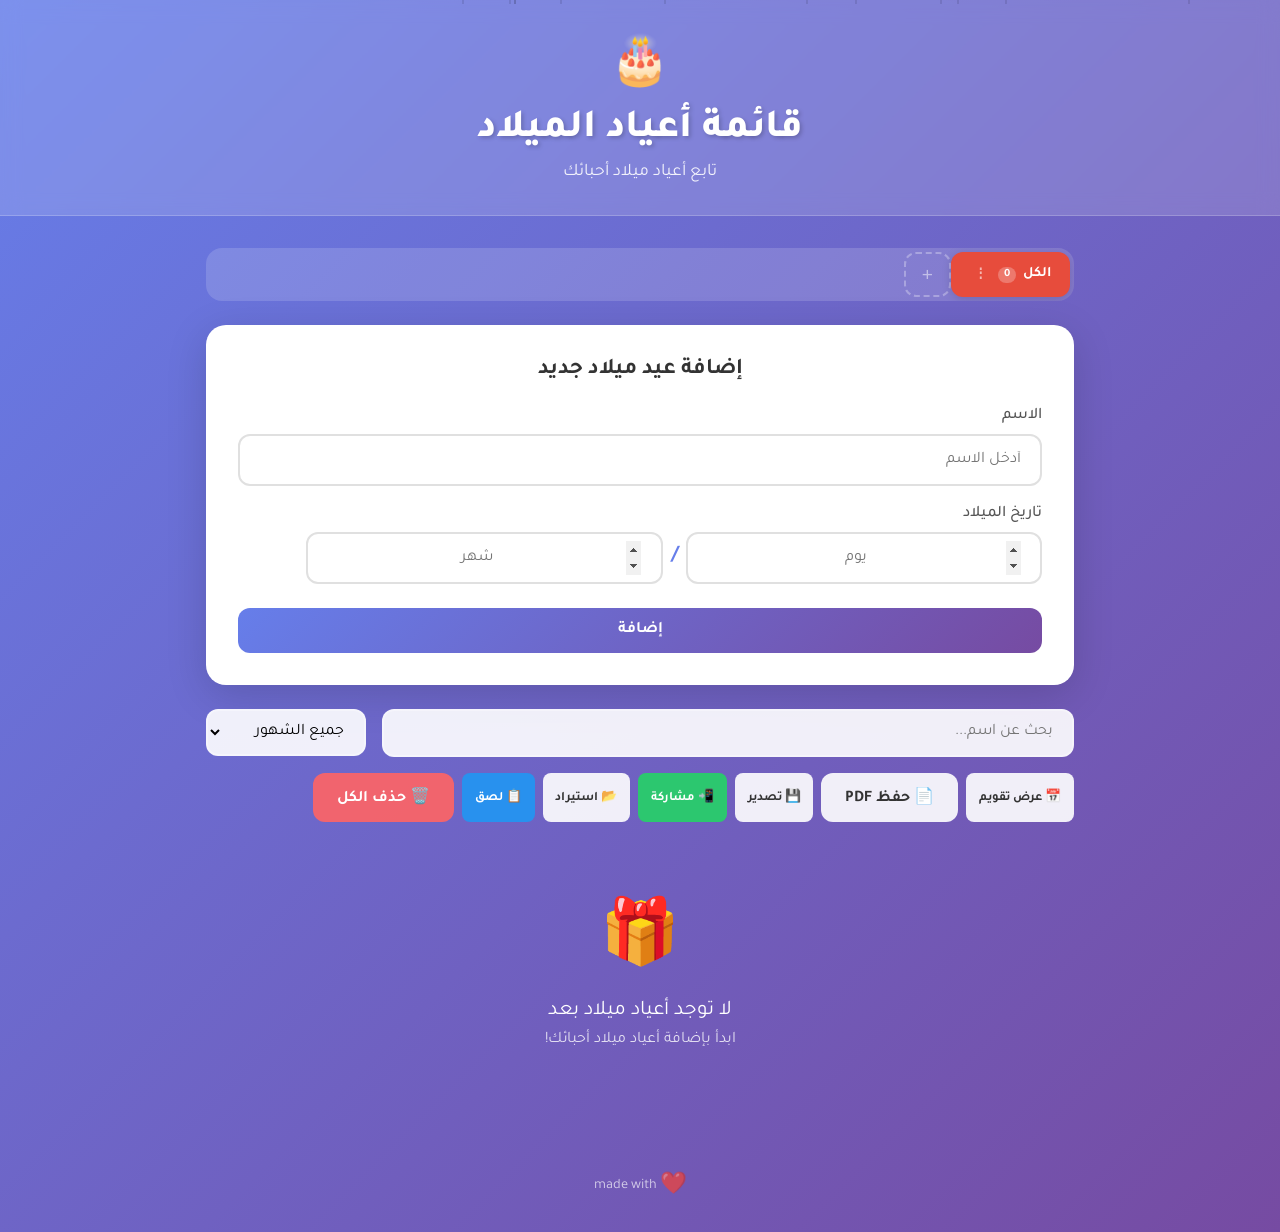
==== commit 0541b249: "Share button now shows group selection modal before sharing" ====
--- a/index.html
+++ b/index.html
@@ -427,25 +427,74 @@
     function editBirthday(id) { const birthdays = getBirthdays(); const b = birthdays.find(x => x.id === id); if (!b) return; nameInput.value = b.name; const { day, month } = parseDate(b.date); daySelect.value = day; monthSelect.value = month; updateMonthName(); editIdInput.value = b.id; submitBtn.textContent = 'تحديث'; formTitle.textContent = 'تعديل عيد الميلاد'; cancelBtn.style.display = 'inline-block'; nameInput.focus(); window.scrollTo({ top: 0, behavior: 'smooth' }); }
     function deleteBirthday(id) { if (!confirm('هل أنت متأكد من الحذف؟')) return; const birthdays = getBirthdays(); const g = getActiveGroup(); g.birthdays = birthdays.filter(b => b.id !== id); save(); renderTabs(); if (calendarViewActive) renderCalendar(); else renderList(); }
     function deleteAll() { if (!confirm('هل أنت متأكد من حذف جميع أعياد الميلاد في هذه المجموعة؟')) return; getActiveGroup().birthdays = []; save(); renderTabs(); if (calendarViewActive) renderCalendar(); else renderList(); }
-    function exportData() { const list = document.getElementById('exportGroupsList'); list.innerHTML = ''; appData.groups.forEach(g => { const color = g.color || '#667eea'; const item = document.createElement('div'); item.className = 'modal-group-item'; item.innerHTML = `<input type="checkbox" id="exp_${g.id}" checked><label for="exp_${g.id}"><span class="group-color-dot" style="background:${color}"></span>${g.name}<span class="group-count">(${g.birthdays.length})</span></label>`; item.addEventListener('click', (e) => { if (e.target.tagName !== 'INPUT') { const cb = item.querySelector('input'); cb.checked = !cb.checked; } updateSelectAll(); }); list.appendChild(item); }); const selectAllDiv = document.createElement('div'); selectAllDiv.className = 'modal-select-all'; selectAllDiv.innerHTML = `<input type="checkbox" id="expSelectAll" checked><label for="expSelectAll">تحديد الكل</label>`; selectAllDiv.addEventListener('click', (e) => { if (e.target.tagName !== 'INPUT') { const cb = selectAllDiv.querySelector('input'); cb.checked = !cb.checked; } const checked = selectAllDiv.querySelector('input').checked; list.querySelectorAll('input[type="checkbox"]').forEach(cb => cb.checked = checked); }); list.insertBefore(selectAllDiv, list.firstChild); document.getElementById('exportModal').classList.add('show'); }
+    function exportData() {
+      const list = document.getElementById('exportGroupsList');
+      list.innerHTML = '';
+      appData.groups.forEach(g => {
+        const color = g.color || '#667eea';
+        const item = document.createElement('div');
+        item.className = 'modal-group-item';
+        item.innerHTML = `<input type="checkbox" id="exp_${g.id}" checked><label for="exp_${g.id}"><span class="group-color-dot" style="background:${color}"></span>${g.name}<span class="group-count">(${g.birthdays.length})</span></label>`;
+        item.addEventListener('click', (e) => { if (e.target.tagName !== 'INPUT') { item.querySelector('input').checked = !item.querySelector('input').checked; } updateSelectAll(); });
+        list.appendChild(item);
+      });
+      const selectAllDiv = document.createElement('div');
+      selectAllDiv.className = 'modal-select-all';
+      selectAllDiv.innerHTML = `<input type="checkbox" id="expSelectAll" checked><label for="expSelectAll">تحديد الكل</label>`;
+      selectAllDiv.addEventListener('click', (e) => { if (e.target.tagName !== 'INPUT') { selectAllDiv.querySelector('input').checked = !selectAllDiv.querySelector('input').checked; } const checked = selectAllDiv.querySelector('input').checked; list.querySelectorAll('input[type="checkbox"]').forEach(cb => cb.checked = checked); });
+      list.insertBefore(selectAllDiv, list.firstChild);
+      document.getElementById('exportModal').querySelector('h3').textContent = 'اختر المجموعات للتصدير';
+      document.getElementById('exportModal').querySelector('.btn-primary').textContent = 'تصدير';
+      document.getElementById('exportModal').querySelector('.btn-primary').setAttribute('onclick', 'confirmExport()');
+      document.getElementById('exportModal').classList.add('show');
+    }
     function updateSelectAll() { const all = document.querySelectorAll('#exportGroupsList input[type="checkbox"]'); const selectAll = document.getElementById('expSelectAll'); selectAll.checked = [...all].every(cb => cb.checked); }
-    function closeExportModal() { document.getElementById('exportModal').classList.remove('show'); }
+    function closeExportModal() { document.getElementById('exportModal').classList.remove('show'); resetModalLabels(); }
+    function resetModalLabels() {
+      document.getElementById('exportModal').querySelector('h3').textContent = 'اختر المجموعات للتصدير';
+      document.getElementById('exportModal').querySelector('.btn-primary').textContent = 'تصدير';
+      document.getElementById('exportModal').querySelector('.btn-primary').setAttribute('onclick', 'confirmExport()');
+    }
     function confirmExport() { const selected = []; document.querySelectorAll('#exportGroupsList .modal-group-item input[type="checkbox"]').forEach(cb => { if (cb.checked) { const id = cb.id.replace('exp_', ''); const g = appData.groups.find(x => x.id === id); if (g) selected.push(g); } }); if (selected.length === 0) { alert('اختر مجموعة واحدة على الأقل!'); return; } const exportData = { groups: selected, activeGroupId: selected[0].id }; const dataStr = JSON.stringify(exportData, null, 2); const blob = new Blob([dataStr], { type: 'application/json' }); const url = URL.createObjectURL(blob); const a = document.createElement('a'); a.href = url; a.download = 'birthdays.json'; a.click(); URL.revokeObjectURL(url); closeExportModal(); }
-    function shareData() {
-      const dataStr = JSON.stringify(appData, null, 2);
+    function shareData() { showShareModal(); }
+    function showShareModal() {
+      const list = document.getElementById('exportGroupsList');
+      list.innerHTML = '';
+      appData.groups.forEach(g => {
+        const color = g.color || '#667eea';
+        const item = document.createElement('div');
+        item.className = 'modal-group-item';
+        item.innerHTML = `<input type="checkbox" id="exp_${g.id}" checked><label for="exp_${g.id}"><span class="group-color-dot" style="background:${color}"></span>${g.name}<span class="group-count">(${g.birthdays.length})</span></label>`;
+        item.addEventListener('click', (e) => { if (e.target.tagName !== 'INPUT') { item.querySelector('input').checked = !item.querySelector('input').checked; } updateSelectAll(); });
+        list.appendChild(item);
+      });
+      const selectAllDiv = document.createElement('div');
+      selectAllDiv.className = 'modal-select-all';
+      selectAllDiv.innerHTML = `<input type="checkbox" id="expSelectAll" checked><label for="expSelectAll">تحديد الكل</label>`;
+      selectAllDiv.addEventListener('click', (e) => { if (e.target.tagName !== 'INPUT') { selectAllDiv.querySelector('input').checked = !selectAllDiv.querySelector('input').checked; } const checked = selectAllDiv.querySelector('input').checked; list.querySelectorAll('input[type="checkbox"]').forEach(cb => cb.checked = checked); });
+      list.insertBefore(selectAllDiv, list.firstChild);
+      document.getElementById('exportModal').querySelector('h3').textContent = 'اختر المجموعات للمشاركة';
+      document.getElementById('exportModal').querySelector('.btn-primary').textContent = 'مشاركة';
+      document.getElementById('exportModal').querySelector('.btn-primary').setAttribute('onclick', 'confirmShare()');
+      document.getElementById('exportModal').classList.add('show');
+    }
+    function confirmShare() {
+      const selected = [];
+      document.querySelectorAll('#exportGroupsList .modal-group-item input[type="checkbox"]').forEach(cb => {
+        if (cb.checked) { const id = cb.id.replace('exp_', ''); const g = appData.groups.find(x => x.id === id); if (g) selected.push(g); }
+      });
+      if (selected.length === 0) { alert('اختر مجموعة واحدة على الأقل!'); return; }
+      const shareObj = { groups: selected, activeGroupId: selected[0].id };
+      const dataStr = JSON.stringify(shareObj, null, 2);
       if (navigator.share) {
         navigator.share({ title: 'أعياد الميلاد', text: dataStr }).catch(() => {});
       } else {
         navigator.clipboard.writeText(dataStr).then(() => {
           alert('تم نسخ البيانات! الصقها في واتساب أو أي تطبيق آخر.');
-        }).catch(() => {
-          const blob = new Blob([dataStr], { type: 'text/plain' });
-          const url = URL.createObjectURL(blob);
-          const a = document.createElement('a');
-          a.href = url; a.download = 'birthdays.txt'; a.click();
-          URL.revokeObjectURL(url);
-        });
+        }).catch(() => {});
       }
+      closeExportModal();
+      resetModalLabels();
     }
     async function importFromClipboard() {
       try {
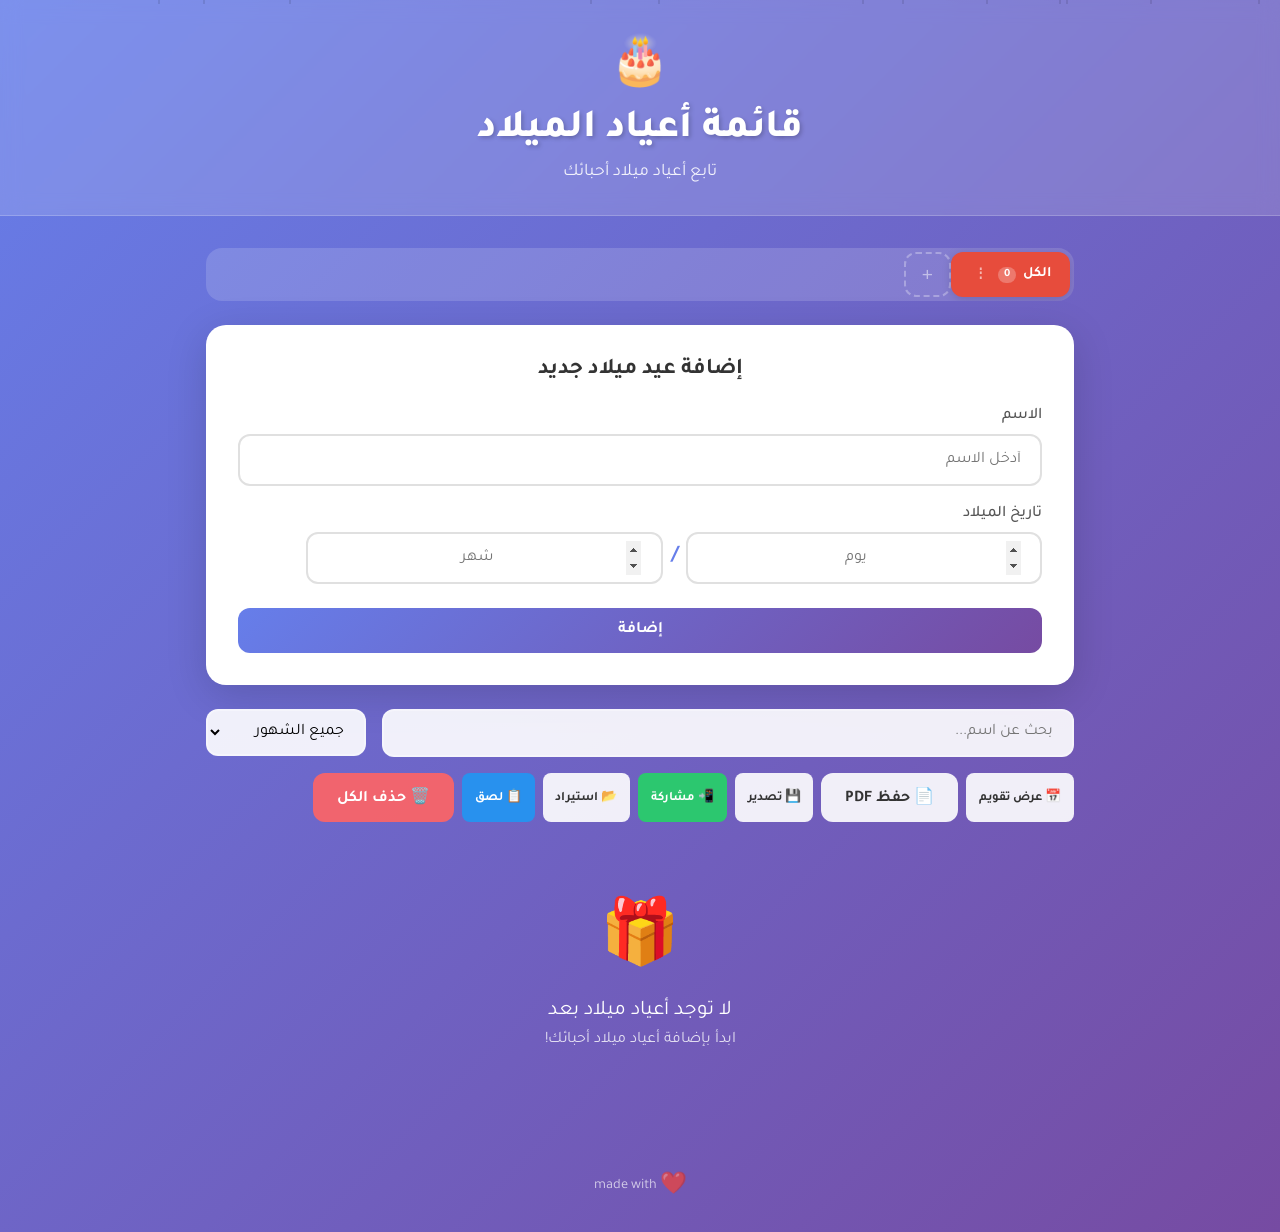
==== commit e230c729: "Add move/copy persons between groups with multi-select" ====
--- a/index.html
+++ b/index.html
@@ -94,6 +94,29 @@
     .month-header .emoji { font-size: 1rem; }
     .birthday-card { background: white; padding: 0.5rem 1rem; display: flex; align-items: center; justify-content: space-between; border-bottom: 1px solid rgba(0,0,0,0.05); transition: background 0.2s; }
     .birthday-card:hover { background: #f8f9ff; }
+    .birthday-card.selected { background: #e3f2fd; }
+    .birthday-card input[type="checkbox"] { width: 18px; height: 18px; accent-color: #667eea; cursor: pointer; margin-left: 8px; flex-shrink: 0; }
+    .bulk-bar { display: none; align-items: center; gap: 0.5rem; padding: 0.6rem 1rem; background: rgba(255,255,255,0.95); border-radius: 12px; margin-bottom: 1rem; box-shadow: 0 4px 15px rgba(0,0,0,0.1); flex-wrap: wrap; }
+    .bulk-bar.show { display: flex; }
+    .bulk-bar .bulk-count { font-weight: 700; color: #333; font-size: 0.9rem; }
+    .bulk-bar .btn-bulk { padding: 0.4rem 1rem; border: none; border-radius: 8px; font-size: 0.85rem; font-family: 'Tajawal', sans-serif; font-weight: 600; cursor: pointer; transition: all 0.2s; }
+    .bulk-move { background: #ff9800; color: white; }
+    .bulk-move:hover { background: #f57c00; }
+    .bulk-copy { background: #4caf50; color: white; }
+    .bulk-copy:hover { background: #388e3c; }
+    .bulk-delete { background: #e74c3c; color: white; }
+    .bulk-delete:hover { background: #c0392b; }
+    .bulk-cancel { background: #e0e0e0; color: #333; }
+    .bulk-cancel:hover { background: #d0d0d0; }
+    .group-picker-overlay { position: fixed; top: 0; left: 0; width: 100%; height: 100%; background: rgba(0,0,0,0.5); backdrop-filter: blur(4px); z-index: 9999; display: none; align-items: center; justify-content: center; }
+    .group-picker-overlay.show { display: flex; }
+    .group-picker-box { background: white; border-radius: 16px; padding: 1.5rem; width: 90%; max-width: 350px; max-height: 70vh; overflow-y: auto; box-shadow: 0 20px 60px rgba(0,0,0,0.3); }
+    .group-picker-box h3 { text-align: center; margin-bottom: 1rem; color: #333; font-size: 1.1rem; }
+    .group-picker-item { display: flex; align-items: center; gap: 0.8rem; padding: 0.8rem 1rem; border-radius: 10px; background: #f5f5f5; cursor: pointer; transition: background 0.2s; margin-bottom: 0.4rem; }
+    .group-picker-item:hover { background: #eee; }
+    .group-picker-item .group-color-dot { width: 14px; height: 14px; border-radius: 50%; flex-shrink: 0; }
+    .group-picker-item .group-name { flex: 1; font-family: 'Tajawal', sans-serif; font-size: 0.95rem; font-weight: 600; }
+    .group-picker-item .group-count { font-size: 0.8rem; color: #888; }
     .birthday-card.today { background: linear-gradient(135deg, #fff9c4, #fff176); animation: pulse 2s infinite; }
     @keyframes pulse { 0%,100%{transform:scale(1)} 50%{transform:scale(1.01)} }
     .birthday-info { display: flex; align-items: center; justify-content: space-between; flex: 1; min-width: 0; gap: 1rem; }
@@ -243,6 +266,19 @@
       </div>
     </div>
     <div class="stats" id="stats"></div>
+    <div class="bulk-bar" id="bulkBar">
+      <span class="bulk-count" id="bulkCount"></span>
+      <button class="btn-bulk bulk-move" onclick="bulkMove()">📦 نقل إلى</button>
+      <button class="btn-bulk bulk-copy" onclick="bulkCopy()">📋 نسخ إلى</button>
+      <button class="btn-bulk bulk-delete" onclick="bulkDelete()">🗑️ حذف</button>
+      <button class="btn-bulk bulk-cancel" onclick="clearSelection()">إلغاء</button>
+    </div>
+    <div class="group-picker-overlay" id="groupPickerOverlay" onclick="closeGroupPicker()">
+      <div class="group-picker-box" onclick="event.stopPropagation()">
+        <h3 id="groupPickerTitle">اختر المجموعة</h3>
+        <div id="groupPickerList"></div>
+      </div>
+    </div>
     <div id="birthdayList" class="birthday-list"></div>
     <div id="calendarGrid" class="calendar-grid" style="display:none;"></div>
     <div id="emptyState" class="empty-state">
@@ -520,7 +556,56 @@
     function importData(event) { const file = event.target.files[0]; if (!file) return; const reader = new FileReader(); reader.onload = function(e) { try { const data = JSON.parse(e.target.result); if (data.groups) { data.groups.forEach(ig => { const existing = appData.groups.find(g => g.name.trim().toLowerCase() === ig.name.trim().toLowerCase()); if (existing) { const seen = new Set(existing.birthdays.map(b => b.name.trim().toLowerCase() + '|' + normalizeDate(b.date))); ig.birthdays.forEach(b => { const key = b.name.trim().toLowerCase() + '|' + normalizeDate(b.date); if (!seen.has(key)) { existing.birthdays.push(b); seen.add(key); } }); } else { const newId = generateId(); appData.groups.push({ id: newId, name: ig.name, birthdays: ig.birthdays, color: ig.color || groupColors[appData.groups.length % groupColors.length] }); } }); } else if (Array.isArray(data)) { const gid = generateId(); appData.groups.push({ id: gid, name: 'مستورد', birthdays: data, color: groupColors[appData.groups.length % groupColors.length] }); } else { alert('الملف غير صالح'); return; } save(); renderTabs(); if (calendarViewActive) renderCalendar(); else renderList(); alert('تم الاستيراد بنجاح!'); } catch { alert('خطأ في قراءة الملف'); } }; reader.readAsText(file); event.target.value = ''; }
     function getFilteredBirthdays() { const query = searchInput.value.trim().toLowerCase(); const filterMonth = parseInt(monthFilter.value); return getBirthdays().filter(b => { const matchesName = b.name.toLowerCase().includes(query); const { month } = parseDate(b.date); return matchesName && (filterMonth === 0 || month === filterMonth); }); }
     function updateStats() { const filtered = getFilteredBirthdays(); if (filtered.length === 0) { statsContainer.textContent = ''; return; } const todayCount = filtered.filter(b => isToday(b.date)).length; statsContainer.textContent = `إجمالي الأعياد: ${filtered.length}${todayCount > 0 ? ` | أعياد اليوم: ${todayCount}` : ''}`; }
-    function renderList() { let filtered = getFilteredBirthdays(); filtered.sort((a, b) => { const pa = parseDate(a.date); const pb = parseDate(b.date); return (pa.month - pb.month) || (pa.day - pb.day); }); listContainer.innerHTML = ''; if (filtered.length === 0) { emptyState.style.display = 'block'; statsContainer.textContent = ''; return; } emptyState.style.display = 'none'; updateStats(); const groups = {}; filtered.forEach(b => { const { month } = parseDate(b.date); if (!groups[month]) groups[month] = []; groups[month].push(b); }); Object.keys(groups).sort((a, b) => a - b).forEach(month => { const m = parseInt(month); const group = document.createElement('div'); group.className = 'month-group'; const header = document.createElement('div'); header.className = `month-header month-${m}`; header.innerHTML = `<span class="emoji">${monthEmojis[m - 1]}</span> ${monthNames[m - 1]} (${groups[m].length})`; group.appendChild(header); groups[m].forEach(b => { const today = isToday(b.date); const card = document.createElement('div'); card.className = `birthday-card${today ? ' today' : ''}`; const nextDays = getNextBirthday(b.date); card.innerHTML = `<div class="birthday-info"><span class="birthday-name">${b.name} ${today ? '🎉' : ''}</span><span class="birthday-date"><span>${formatDate(b.date)}</span>${nextDays === 0 ? '<span>✨</span>' : `<span class="days-sep">–</span><span class="days-count" dir="rtl">${nextDays} يوم</span>`}</span></div><div class="birthday-actions"><button class="btn-edit" onclick="editBirthday('${b.id}')">✏️</button><button class="btn-delete" onclick="deleteBirthday('${b.id}')">🗑️</button></div>`; group.appendChild(card); }); listContainer.appendChild(group); }); }
+    let selectedIds = new Set();
+    function renderList() { let filtered = getFilteredBirthdays(); filtered.sort((a, b) => { const pa = parseDate(a.date); const pb = parseDate(b.date); return (pa.month - pb.month) || (pa.day - pb.day); }); listContainer.innerHTML = ''; if (filtered.length === 0) { emptyState.style.display = 'block'; statsContainer.textContent = ''; selectedIds.clear(); updateBulkBar(); return; } emptyState.style.display = 'none'; updateStats(); const groups = {}; filtered.forEach(b => { const { month } = parseDate(b.date); if (!groups[month]) groups[month] = []; groups[month].push(b); }); Object.keys(groups).sort((a, b) => a - b).forEach(month => { const m = parseInt(month); const group = document.createElement('div'); group.className = 'month-group'; const header = document.createElement('div'); header.className = `month-header month-${m}`; header.innerHTML = `<span class="emoji">${monthEmojis[m - 1]}</span> ${monthNames[m - 1]} (${groups[m].length})`; group.appendChild(header); groups[m].forEach(b => { const today = isToday(b.date); const card = document.createElement('div'); card.className = `birthday-card${today ? ' today' : ''}${selectedIds.has(b.id) ? ' selected' : ''}`; const nextDays = getNextBirthday(b.date); card.innerHTML = `<input type="checkbox" ${selectedIds.has(b.id) ? 'checked' : ''} onclick="event.stopPropagation();toggleSelect('${b.id}')"><div class="birthday-info"><span class="birthday-name">${b.name} ${today ? '🎉' : ''}</span><span class="birthday-date"><span>${formatDate(b.date)}</span>${nextDays === 0 ? '<span>✨</span>' : `<span class="days-sep">–</span><span class="days-count" dir="rtl">${nextDays} يوم</span>`}</span></div><div class="birthday-actions"><button class="btn-edit" onclick="editBirthday('${b.id}')">✏️</button><button class="btn-delete" onclick="deleteBirthday('${b.id}')">🗑️</button></div>`; group.appendChild(card); }); listContainer.appendChild(group); }); updateBulkBar(); }
+    function toggleSelect(id) { if (selectedIds.has(id)) selectedIds.delete(id); else selectedIds.add(id); updateBulkBar(); renderList(); }
+    function clearSelection() { selectedIds.clear(); updateBulkBar(); renderList(); }
+    function updateBulkBar() { const bar = document.getElementById('bulkBar'); const count = document.getElementById('bulkCount'); if (selectedIds.size > 0) { bar.classList.add('show'); count.textContent = `${selectedIds.size} محدد`; } else { bar.classList.remove('show'); } }
+    let bulkAction = null;
+    function showGroupPicker(action) {
+      bulkAction = action;
+      document.getElementById('groupPickerTitle').textContent = action === 'move' ? 'اختر المجموعة للنقل' : 'اختر المجموعة للنسخ';
+      const list = document.getElementById('groupPickerList');
+      list.innerHTML = '';
+      appData.groups.forEach(g => {
+        if (g.id === appData.activeGroupId) return;
+        const color = g.color || '#667eea';
+        const item = document.createElement('div');
+        item.className = 'group-picker-item';
+        item.innerHTML = `<span class="group-color-dot" style="background:${color}"></span><span class="group-name">${g.name}</span><span class="group-count">(${g.birthdays.length})</span>`;
+        item.addEventListener('click', () => { moveOrCopyToGroup(g.id); closeGroupPicker(); });
+        list.appendChild(item);
+      });
+      if (list.children.length === 0) { list.innerHTML = '<p style="text-align:center;color:#888;padding:1rem;">لا توجد مجموعات أخرى</p>'; }
+      document.getElementById('groupPickerOverlay').classList.add('show');
+    }
+    function closeGroupPicker() { document.getElementById('groupPickerOverlay').classList.remove('show'); bulkAction = null; }
+    function moveOrCopyToGroup(targetId) {
+      const target = appData.groups.find(g => g.id === targetId);
+      const source = getActiveGroup();
+      if (!target || !source) return;
+      const toMove = source.birthdays.filter(b => selectedIds.has(b.id));
+      const targetSeen = new Set(target.birthdays.map(b => b.name.trim().toLowerCase() + '|' + normalizeDate(b.date)));
+      if (bulkAction === 'move') {
+        toMove.forEach(b => { const key = b.name.trim().toLowerCase() + '|' + normalizeDate(b.date); if (!targetSeen.has(key)) { target.birthdays.push(b); } });
+        source.birthdays = source.birthdays.filter(b => !selectedIds.has(b.id));
+      } else {
+        toMove.forEach(b => { const key = b.name.trim().toLowerCase() + '|' + normalizeDate(b.date); if (!targetSeen.has(key)) { target.birthdays.push({ ...b, id: generateId() }); } });
+      }
+      const count = bulkAction === 'move' ? toMove.length : toMove.filter(b => !targetSeen.has(b.name.trim().toLowerCase() + '|' + normalizeDate(b.date))).length;
+      selectedIds.clear();
+      save(); renderTabs(); renderList();
+      alert(`تم ${bulkAction === 'move' ? 'نقل' : 'نسخ'} ${count} ${bulkAction === 'move' ? 'اسم' : 'اسم جديد'} إلى "${target.name}"`);
+    }
+    function bulkMove() { showGroupPicker('move'); }
+    function bulkCopy() { showGroupPicker('copy'); }
+    function bulkDelete() {
+      if (!confirm(`هل أنت متأكد من حذف ${selectedIds.size} اسم؟`)) return;
+      const source = getActiveGroup();
+      source.birthdays = source.birthdays.filter(b => !selectedIds.has(b.id));
+      selectedIds.clear();
+      save(); renderTabs(); renderList();
+    }
     function saveAsPDF() { const now = new Date(); const d = String(now.getDate()).padStart(2,'0'); const m = String(now.getMonth()+1).padStart(2,'0'); const y = now.getFullYear(); const h = String(now.getHours()).padStart(2,'0'); const min = String(now.getMinutes()).padStart(2,'0'); document.getElementById('pdfDate').textContent = `Created: ${d}/${m}/${y} ${h}:${min}`; const wasCalendar = calendarViewActive; if (!calendarViewActive) { calendarViewActive = true; calendarGrid.style.display = 'grid'; listContainer.style.display = 'none'; renderCalendar(); } document.body.classList.add('pdf-mode'); setTimeout(() => { window.print(); setTimeout(() => { document.body.classList.remove('pdf-mode'); if (!wasCalendar) { calendarViewActive = false; calendarGrid.style.display = 'none'; listContainer.style.display = 'flex'; renderList(); } }, 500); }, 100); }
     function createConfetti() { const container = document.getElementById('confetti'); const colors = ['#e74c3c','#e91e63','#9c27b0','#3f51b5','#2196f3','#4caf50','#ff9800','#f44336']; for (let i = 0; i < 12; i++) { const piece = document.createElement('div'); piece.className = 'confetti-piece'; piece.style.left = Math.random() * 100 + '%'; piece.style.background = `radial-gradient(circle at 30% 30%, ${colors[i % colors.length]}dd, ${colors[i % colors.length]})`; piece.style.animationDelay = Math.random() * 8 + 's'; piece.style.animationDuration = (Math.random() * 5 + 8) + 's'; container.appendChild(piece); } }
     let calendarViewActive = false;
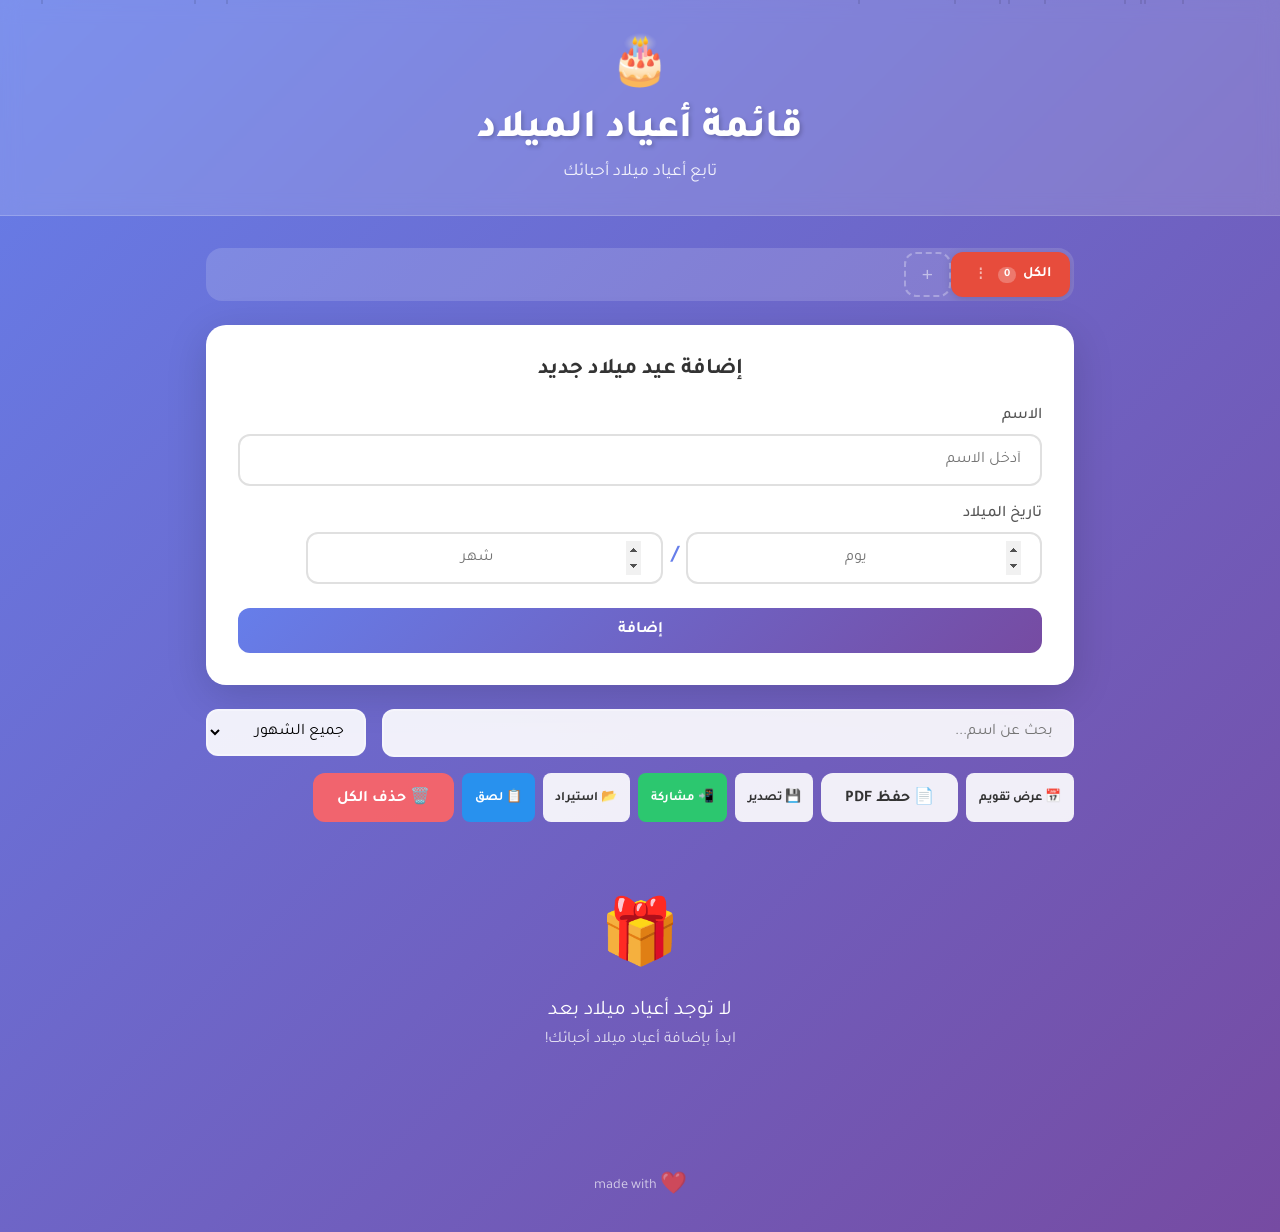
==== commit db4b2553: "Import/paste always create new groups, never merge" ====
--- a/index.html
+++ b/index.html
@@ -538,13 +538,7 @@
         const data = JSON.parse(text);
         if (data.groups) {
           data.groups.forEach(ig => {
-            const existing = appData.groups.find(g => g.name.trim().toLowerCase() === ig.name.trim().toLowerCase());
-            if (existing) {
-              const seen = new Set(existing.birthdays.map(b => b.name.trim().toLowerCase() + '|' + normalizeDate(b.date)));
-              ig.birthdays.forEach(b => { const key = b.name.trim().toLowerCase() + '|' + normalizeDate(b.date); if (!seen.has(key)) { existing.birthdays.push(b); seen.add(key); } });
-            } else {
-              appData.groups.push({ id: generateId(), name: ig.name, birthdays: ig.birthdays, color: ig.color || groupColors[appData.groups.length % groupColors.length] });
-            }
+            appData.groups.push({ id: generateId(), name: ig.name, birthdays: ig.birthdays, color: ig.color || groupColors[appData.groups.length % groupColors.length] });
           });
         } else if (Array.isArray(data)) {
           appData.groups.push({ id: generateId(), name: 'مستورد', birthdays: data, color: groupColors[appData.groups.length % groupColors.length] });
@@ -553,7 +547,7 @@
         alert('تم الاستيراد بنجاح!');
       } catch { alert('لا توجد بيانات في الحافظة أو البيانات غير صالحة!'); }
     }
-    function importData(event) { const file = event.target.files[0]; if (!file) return; const reader = new FileReader(); reader.onload = function(e) { try { const data = JSON.parse(e.target.result); if (data.groups) { data.groups.forEach(ig => { const existing = appData.groups.find(g => g.name.trim().toLowerCase() === ig.name.trim().toLowerCase()); if (existing) { const seen = new Set(existing.birthdays.map(b => b.name.trim().toLowerCase() + '|' + normalizeDate(b.date))); ig.birthdays.forEach(b => { const key = b.name.trim().toLowerCase() + '|' + normalizeDate(b.date); if (!seen.has(key)) { existing.birthdays.push(b); seen.add(key); } }); } else { const newId = generateId(); appData.groups.push({ id: newId, name: ig.name, birthdays: ig.birthdays, color: ig.color || groupColors[appData.groups.length % groupColors.length] }); } }); } else if (Array.isArray(data)) { const gid = generateId(); appData.groups.push({ id: gid, name: 'مستورد', birthdays: data, color: groupColors[appData.groups.length % groupColors.length] }); } else { alert('الملف غير صالح'); return; } save(); renderTabs(); if (calendarViewActive) renderCalendar(); else renderList(); alert('تم الاستيراد بنجاح!'); } catch { alert('خطأ في قراءة الملف'); } }; reader.readAsText(file); event.target.value = ''; }
+    function importData(event) { const file = event.target.files[0]; if (!file) return; const reader = new FileReader(); reader.onload = function(e) { try { const data = JSON.parse(e.target.result); if (data.groups) { data.groups.forEach(ig => { appData.groups.push({ id: generateId(), name: ig.name, birthdays: ig.birthdays, color: ig.color || groupColors[appData.groups.length % groupColors.length] }); }); } else if (Array.isArray(data)) { appData.groups.push({ id: generateId(), name: 'مستورد', birthdays: data, color: groupColors[appData.groups.length % groupColors.length] }); } else { alert('الملف غير صالح'); return; } save(); renderTabs(); if (calendarViewActive) renderCalendar(); else renderList(); alert('تم الاستيراد بنجاح!'); } catch { alert('خطأ في قراءة الملف'); } }; reader.readAsText(file); event.target.value = ''; }
     function getFilteredBirthdays() { const query = searchInput.value.trim().toLowerCase(); const filterMonth = parseInt(monthFilter.value); return getBirthdays().filter(b => { const matchesName = b.name.toLowerCase().includes(query); const { month } = parseDate(b.date); return matchesName && (filterMonth === 0 || month === filterMonth); }); }
     function updateStats() { const filtered = getFilteredBirthdays(); if (filtered.length === 0) { statsContainer.textContent = ''; return; } const todayCount = filtered.filter(b => isToday(b.date)).length; statsContainer.textContent = `إجمالي الأعياد: ${filtered.length}${todayCount > 0 ? ` | أعياد اليوم: ${todayCount}` : ''}`; }
     let selectedIds = new Set();
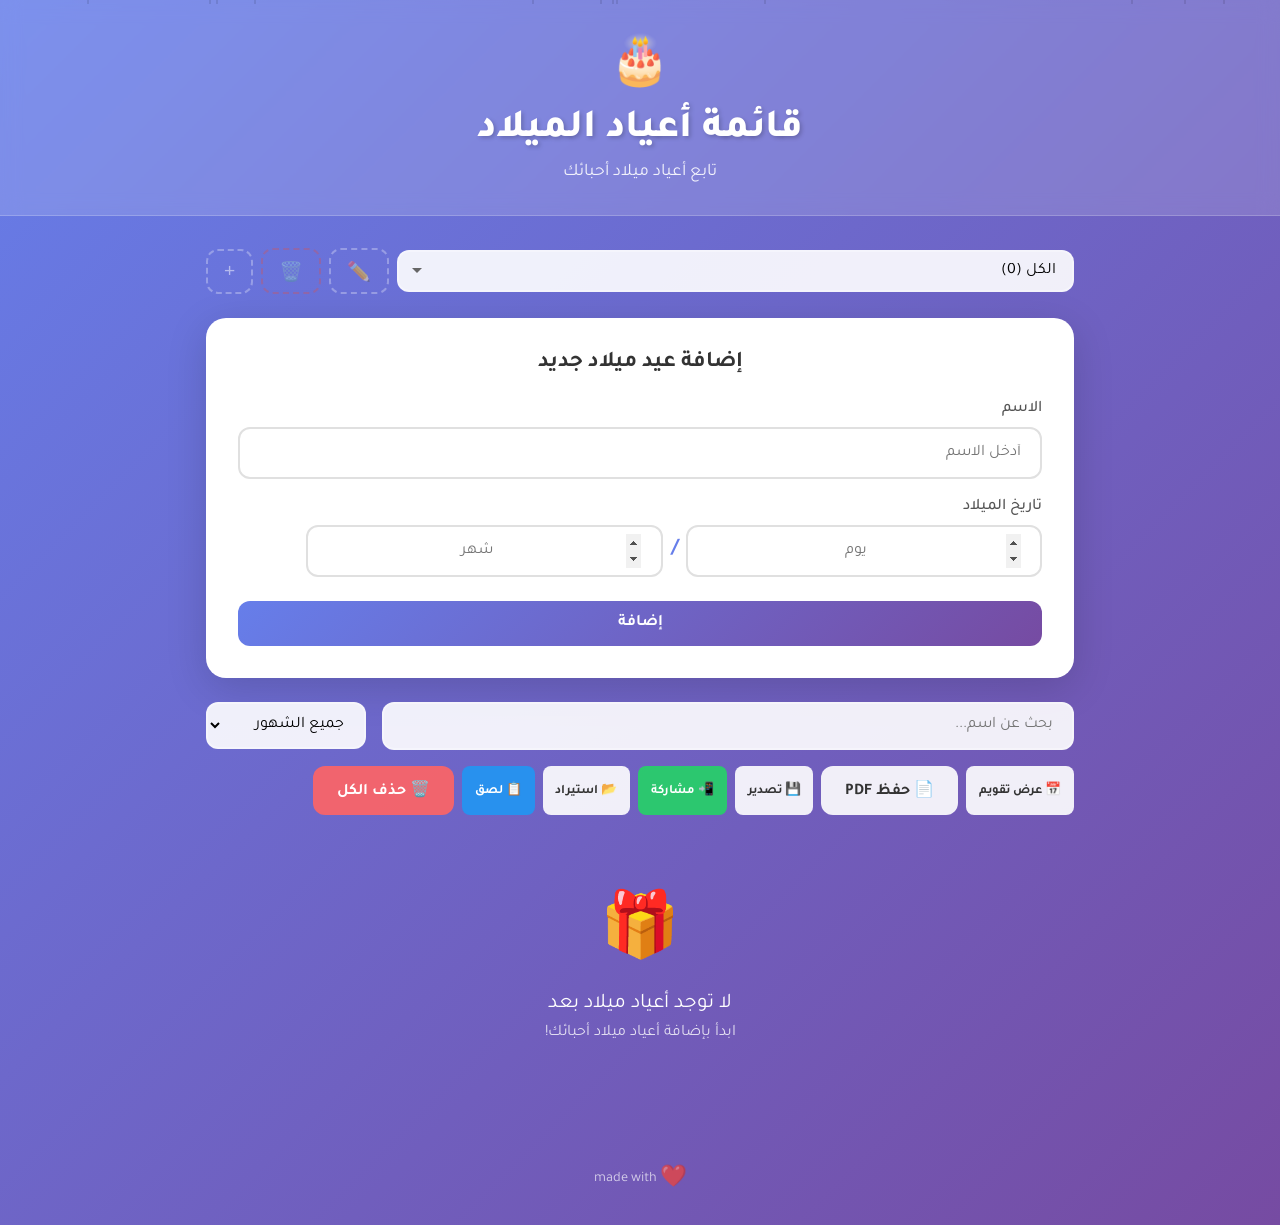
==== commit 02c9702e: "Always use dropdown for groups, add edit/delete buttons" ====
--- a/index.html
+++ b/index.html
@@ -206,6 +206,8 @@
     <div class="tabs-container" id="tabsContainer"></div>
     <div class="group-dropdown-row" id="groupDropdownRow" style="display:none;">
       <select class="group-dropdown" id="groupDropdown"></select>
+      <button class="group-dropdown-add" onclick="renameGroup(document.getElementById('groupDropdown').value)" title="تعديل اسم المجموعة">✏️</button>
+      <button class="group-dropdown-add" onclick="deleteGroup(document.getElementById('groupDropdown').value)" title="حذف المجموعة" style="border-color:rgba(231,76,60,0.3);color:rgba(231,76,60,0.5)">🗑️</button>
       <button class="group-dropdown-add" onclick="createGroup()" title="إضافة مجموعة جديدة">+</button>
     </div>
     <div class="tab-context-overlay" id="tabContextOverlay" onclick="closeTabMenu()"></div>
@@ -369,39 +371,18 @@
     function renderTabs() {
       const tabsEl = document.getElementById('tabsContainer');
       const dropRow = document.getElementById('groupDropdownRow');
-      const useDropdown = appData.groups.length > 5;
-      tabsEl.style.display = useDropdown ? 'none' : 'flex';
-      dropRow.style.display = useDropdown ? 'flex' : 'none';
-      if (useDropdown) {
-        const sel = document.getElementById('groupDropdown');
-        sel.innerHTML = '';
-        appData.groups.forEach(g => {
-          const opt = document.createElement('option');
-          opt.value = g.id;
-          opt.textContent = g.name + ' (' + g.birthdays.length + ')';
-          opt.selected = g.id === appData.activeGroupId;
-          sel.appendChild(opt);
-        });
-        sel.onchange = () => switchGroup(sel.value);
-      } else {
-        tabsEl.innerHTML = '';
-        appData.groups.forEach(g => {
-          const color = g.color || groupColors[appData.groups.indexOf(g) % groupColors.length];
-          const isActive = g.id === appData.activeGroupId;
-          const tab = document.createElement('button');
-          tab.className = `tab${isActive ? ' active' : ''}`;
-          if (isActive) { tab.style.background = color; tab.style.color = 'white'; } else { tab.style.background = color + '33'; tab.style.color = color; }
-          tab.innerHTML = `<span>${g.name}</span><span class="tab-count" style="${isActive ? 'background:rgba(255,255,255,0.25);color:white' : 'background:' + color + '22'}">${g.birthdays.length}</span><span class="tab-menu-btn" onclick="event.stopPropagation();showTabMenu(event,'${g.id}')" style="color:inherit">⋮</span>`;
-          tab.addEventListener('click', () => switchGroup(g.id));
-          tabsEl.appendChild(tab);
-        });
-        const addBtn = document.createElement('button');
-        addBtn.className = 'tab-add';
-        addBtn.textContent = '+';
-        addBtn.title = 'إضافة مجموعة جديدة';
-        addBtn.addEventListener('click', createGroup);
-        tabsEl.appendChild(addBtn);
-      }
+      tabsEl.style.display = 'none';
+      dropRow.style.display = 'flex';
+      const sel = document.getElementById('groupDropdown');
+      sel.innerHTML = '';
+      appData.groups.forEach(g => {
+        const opt = document.createElement('option');
+        opt.value = g.id;
+        opt.textContent = g.name + ' (' + g.birthdays.length + ')';
+        opt.selected = g.id === appData.activeGroupId;
+        sel.appendChild(opt);
+      });
+      sel.onchange = () => switchGroup(sel.value);
     }
     let activeTabMenuId = null;
     function showTabMenu(e, id) {
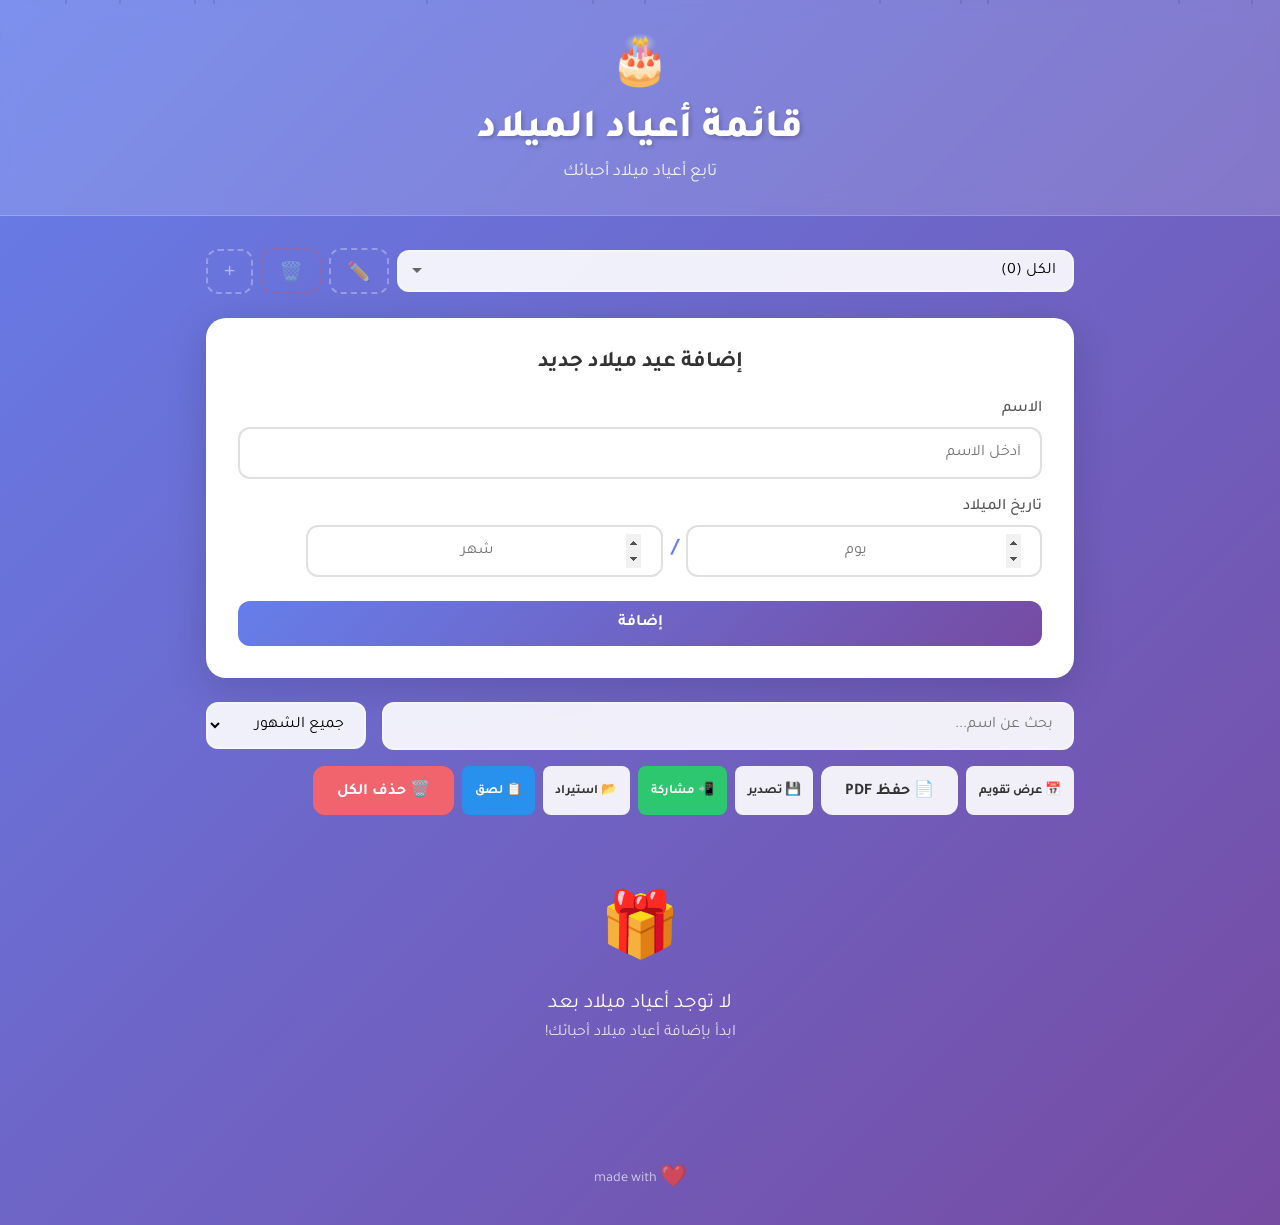
==== commit b2228dd0: "Make bulk action bar sticky at top" ====
--- a/index.html
+++ b/index.html
@@ -96,7 +96,7 @@
     .birthday-card:hover { background: #f8f9ff; }
     .birthday-card.selected { background: #e3f2fd; }
     .birthday-card input[type="checkbox"] { width: 18px; height: 18px; accent-color: #667eea; cursor: pointer; margin-left: 8px; flex-shrink: 0; }
-    .bulk-bar { display: none; align-items: center; gap: 0.5rem; padding: 0.6rem 1rem; background: rgba(255,255,255,0.95); border-radius: 12px; margin-bottom: 1rem; box-shadow: 0 4px 15px rgba(0,0,0,0.1); flex-wrap: wrap; }
+    .bulk-bar { display: none; align-items: center; gap: 0.5rem; padding: 0.6rem 1rem; background: rgba(255,255,255,0.98); border-radius: 12px; margin-bottom: 1rem; box-shadow: 0 4px 15px rgba(0,0,0,0.15); flex-wrap: wrap; position: sticky; top: 0; z-index: 100; }
     .bulk-bar.show { display: flex; }
     .bulk-bar .bulk-count { font-weight: 700; color: #333; font-size: 0.9rem; }
     .bulk-bar .btn-bulk { padding: 0.4rem 1rem; border: none; border-radius: 8px; font-size: 0.85rem; font-family: 'Tajawal', sans-serif; font-weight: 600; cursor: pointer; transition: all 0.2s; }
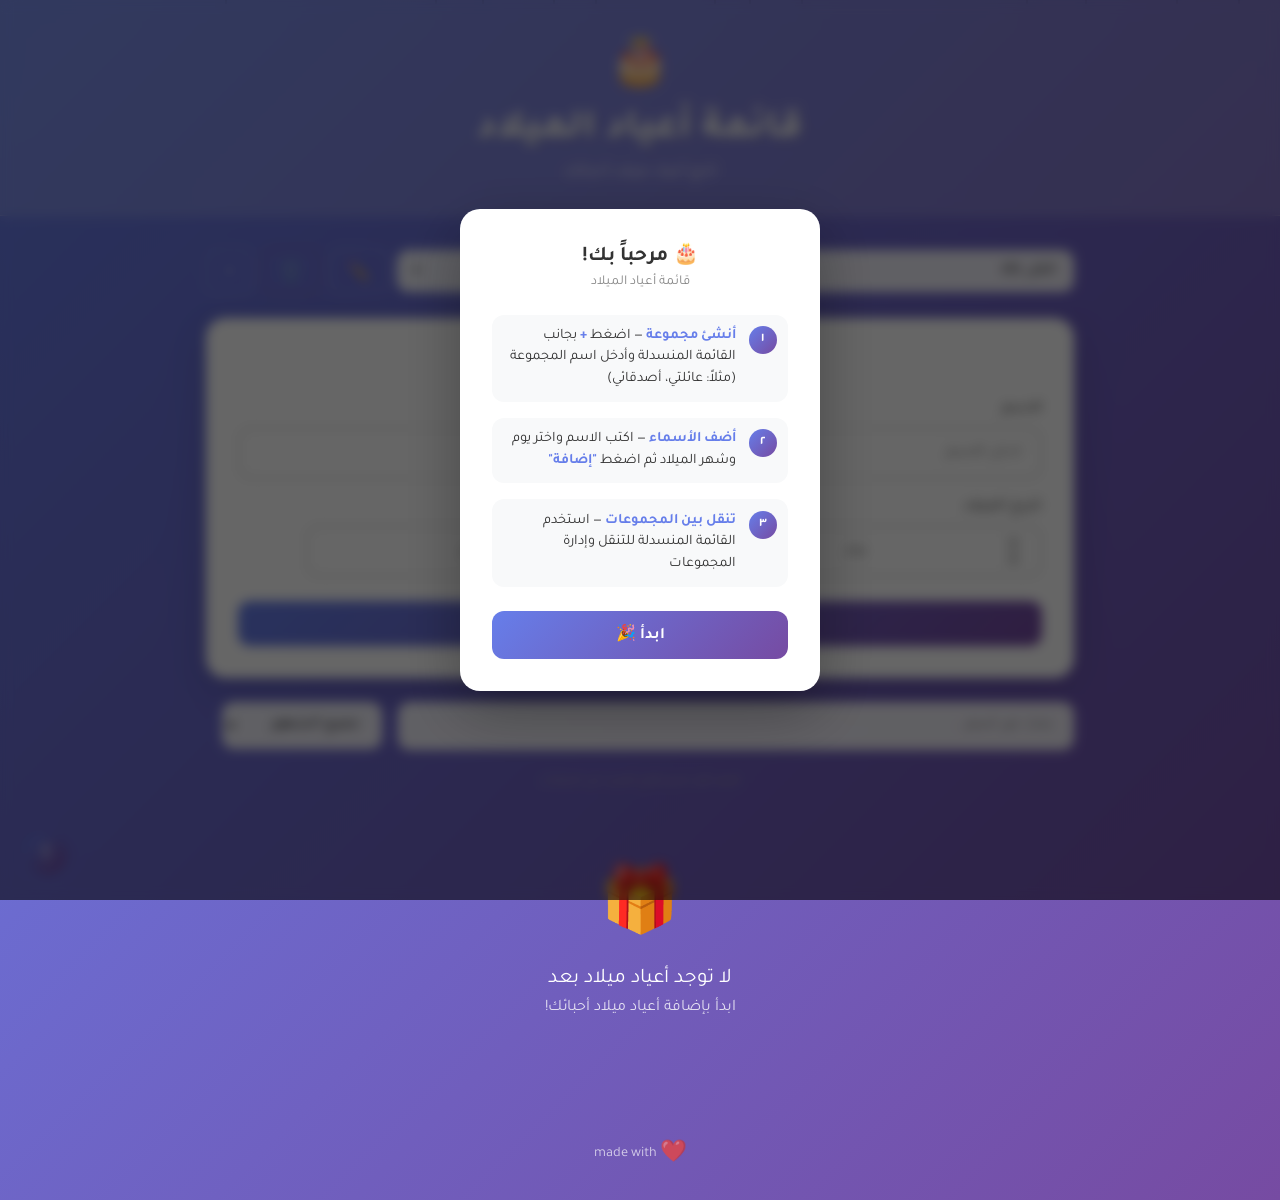
==== commit 4bdd5541: "Add welcome overlay, help modal, hide advanced buttons until first birthday" ====
--- a/index.html
+++ b/index.html
@@ -185,6 +185,29 @@
     .modal-select-all input { width: 18px; height: 18px; accent-color: #667eea; cursor: pointer; }
     .modal-actions { display: flex; gap: 0.8rem; }
     .modal-actions .btn { flex: 1; }
+    .welcome-overlay { position: fixed; top: 0; left: 0; width: 100%; height: 100%; background: rgba(0,0,0,0.6); backdrop-filter: blur(6px); z-index: 99999; display: none; align-items: center; justify-content: center; }
+    .welcome-overlay.show { display: flex; }
+    .welcome-box { background: white; border-radius: 20px; padding: 2rem; width: 90%; max-width: 360px; text-align: center; box-shadow: 0 20px 60px rgba(0,0,0,0.3); }
+    .welcome-box h2 { color: #333; margin-bottom: 0.3rem; font-size: 1.3rem; }
+    .welcome-box .welcome-sub { color: #888; font-size: 0.85rem; margin-bottom: 1.5rem; }
+    .welcome-steps { text-align: right; margin-bottom: 1.5rem; }
+    .welcome-step { display: flex; align-items: flex-start; gap: 0.8rem; margin-bottom: 1rem; padding: 0.7rem; background: #f8f9fa; border-radius: 12px; }
+    .welcome-step-num { background: linear-gradient(135deg, #667eea, #764ba2); color: white; width: 28px; height: 28px; border-radius: 50%; display: flex; align-items: center; justify-content: center; font-size: 0.8rem; font-weight: 700; flex-shrink: 0; }
+    .welcome-step-text { font-size: 0.9rem; color: #333; line-height: 1.5; }
+    .welcome-step-text strong { color: #667eea; }
+    .help-btn { position: fixed; bottom: 1.5rem; left: 1.5rem; width: 44px; height: 44px; border-radius: 50%; background: linear-gradient(135deg, #667eea, #764ba2); color: white; border: none; font-size: 1.3rem; cursor: pointer; box-shadow: 0 4px 15px rgba(102,126,234,0.4); z-index: 1000; display: flex; align-items: center; justify-content: center; }
+    .help-overlay { position: fixed; top: 0; left: 0; width: 100%; height: 100%; background: rgba(0,0,0,0.5); backdrop-filter: blur(4px); z-index: 99998; display: none; align-items: center; justify-content: center; }
+    .help-overlay.show { display: flex; }
+    .help-box { background: white; border-radius: 16px; padding: 1.5rem; width: 92%; max-width: 420px; max-height: 85vh; overflow-y: auto; box-shadow: 0 20px 60px rgba(0,0,0,0.3); }
+    .help-box h2 { text-align: center; color: #333; margin-bottom: 1rem; font-size: 1.2rem; }
+    .help-section { margin-bottom: 1rem; padding-bottom: 1rem; border-bottom: 1px solid #f0f0f0; }
+    .help-section:last-child { border-bottom: none; margin-bottom: 0; padding-bottom: 0; }
+    .help-section h4 { color: #667eea; margin-bottom: 0.4rem; font-size: 0.95rem; }
+    .help-section p, .help-section li { color: #555; font-size: 0.85rem; line-height: 1.6; }
+    .help-section ol, .help-section ul { padding-right: 1.2rem; margin: 0.3rem 0; }
+    .help-section li { margin-bottom: 0.2rem; }
+    .hidden-advanced { display: none !important; }
+    .hint-text { text-align: center; color: #aaa; font-size: 0.8rem; margin: 0.5rem 0; }
   </style>
 </head>
 <body>
@@ -302,6 +325,115 @@
   <footer>
     <p><span dir="ltr">made with <span class="big-heart">❤️</span></span></p>
   </footer>
+  <button class="help-btn" onclick="document.getElementById('helpOverlay').classList.add('show')" title="مساعدة">؟</button>
+  <div class="welcome-overlay" id="welcomeOverlay">
+    <div class="welcome-box">
+      <h2>🎂 مرحباً بك!</h2>
+      <p class="welcome-sub">قائمة أعياد الميلاد</p>
+      <div class="welcome-steps">
+        <div class="welcome-step">
+          <span class="welcome-step-num">١</span>
+          <span class="welcome-step-text"><strong>أنشئ مجموعة</strong> — اضغط <strong>+</strong> بجانب القائمة المنسدلة وأدخل اسم المجموعة (مثلاً: عائلتي، أصدقائي)</span>
+        </div>
+        <div class="welcome-step">
+          <span class="welcome-step-num">٢</span>
+          <span class="welcome-step-text"><strong>أضف الأسماء</strong> — اكتب الاسم واختر يوم وشهر الميلاد ثم اضغط <strong>"إضافة"</strong></span>
+        </div>
+        <div class="welcome-step">
+          <span class="welcome-step-num">٣</span>
+          <span class="welcome-step-text"><strong>تنقل بين المجموعات</strong> — استخدم القائمة المنسدلة للتنقل وإدارة المجموعات</span>
+        </div>
+      </div>
+      <button class="btn btn-primary" onclick="closeWelcome()" style="width:100%;padding:0.8rem;font-size:1rem;">ابدأ 🎉</button>
+    </div>
+  </div>
+  <div class="help-overlay" id="helpOverlay" onclick="if(event.target===this)this.classList.remove('show')">
+    <div class="help-box">
+      <h2>❓ دليل الاستخدام</h2>
+      <div class="help-section">
+        <h4>➕ إضافة عيد ميلاد</h4>
+        <ol>
+          <li>اختر المجموعة من القائمة المنسدلة (أو أنشئ مجموعة جديدة بـ +)</li>
+          <li>اكتب الاسم في حقل "الاسم"</li>
+          <li>أدخل يوم وشهر الميلاد</li>
+          <li>اضغط "إضافة"</li>
+        </ol>
+      </div>
+      <div class="help-section">
+        <h4>✏️ تعديل أو حذف</h4>
+        <ul>
+          <li>اضغط ✏️ لتعديل الاسم أو التاريخ</li>
+          <li>اضغط 🗑️ لحذف اسم واحد</li>
+        </ul>
+      </div>
+      <div class="help-section">
+        <h4>📂 المجموعات</h4>
+        <ul>
+          <li><strong>إنشاء مجموعة:</strong> اضغط + بجانب القائمة المنسدلة</li>
+          <li><strong>تعديل الاسم:</strong> اضغط ✏️ بجانب القائمة المنسدلة</li>
+          <li><strong>حذف مجموعة:</strong> اضغط 🗑️ بجانب القائمة المنسدلة</li>
+          <li><strong>التنقل:</strong> اختر المجموعة من القائمة المنسدلة</li>
+        </ul>
+      </div>
+      <div class="help-section">
+        <h4>📦 نقل أو نسخ أسماء بين المجموعات</h4>
+        <ol>
+          <li>حدد الأسماء بوضع علامات الصح بجانبها</li>
+          <li>شريط الخيارات سيظهر في الأعلى</li>
+          <li>اضغط "📦 نقل إلى" أو "📋 نسخ إلى"</li>
+          <li>اختر المجموعة الوجهة</li>
+          <li>الأسماء ستنتقل/تنسخ تلقائياً (يتم تجاهل المكررات)</li>
+        </ol>
+      </div>
+      <div class="help-section">
+        <h4>💾 التصدير</h4>
+        <ol>
+          <li>اضغط "💾 تصدير"</li>
+          <li>حدد المجموعات التي تريد تصديرها (الكل محدد مسبقاً)</li>
+          <li>اضغط "تصدير"</li>
+          <li>سيُحفظ ملف JSON في جهازك</li>
+          <li>أرسل الملف للشخص الآخر عبر واتساب أو أي تطبيق</li>
+        </ol>
+      </div>
+      <div class="help-section">
+        <h4>📲 المشاركة</h4>
+        <ol>
+          <li>اضغط "📲 مشاركة"</li>
+          <li>حدد المجموعات</li>
+          <li>اضغط "مشاركة"</li>
+          <li>اختر واتساب أو أي تطبيق آخر</li>
+          <li>سترسل البيانات كنص (JSON) — المستقبل يستورد النص</li>
+        </ol>
+      </div>
+      <div class="help-section">
+        <h4>📂 الاستيراد من ملف</h4>
+        <ol>
+          <li>احصل على ملف JSON من شخص آخر ( عبر التصدير أو المشاركة)</li>
+          <li>اضغط "📂 استيراد"</li>
+          <li>اختر الملف من جهازك</li>
+          <li>ستُنشأ مجموعة جديدة بالبيانات المستوردة</li>
+        </ol>
+      </div>
+      <div class="help-section">
+        <h4>📋 اللصق من الحافظة</h4>
+        <ol>
+          <li>انسخ نص JSON من رسالة واتساب أو أي مكان (تحديد النص + نسخ)</li>
+          <li>افتح التطبيق واضغط "📋 لصق"</li>
+          <li>ستُنشأ مجموعة جديدة بالبيانات تلقائياً</li>
+        </ol>
+      </div>
+      <div class="help-section">
+        <h4>📅 عرض التقويم</h4>
+        <ul>
+          <li>اضغط "📅 عرض تقويم" لرؤية أعياد الميلاد كجدول 12 شهراً</li>
+          <li>اضغط مرة أخرى للعودة لعرض القائمة</li>
+        </ul>
+      </div>
+      <div style="text-align:center;margin-top:1rem;">
+        <button class="btn btn-secondary" onclick="document.getElementById('helpOverlay').classList.remove('show')" style="padding:0.6rem 2rem;">إغلاق</button>
+      </div>
+    </div>
+  </div>
   <script>
     const STORAGE_KEY = 'birthdays';
     const monthNames = ['يناير','فبراير','مارس','أبريل','مايو','يونيو','يوليو','أغسطس','سبتمبر','أكتوبر','نوفمبر','ديسمبر'];
@@ -439,11 +571,11 @@
       if (calendarViewActive) renderCalendar(); else renderList();
     }
 
-    function handleSubmit(e) { e.preventDefault(); const name = nameInput.value.trim(); const day = daySelect.value; const month = monthSelect.value; if (!name || !day || !month) return; const date = `${String(day).padStart(2,'0')}/${String(month).padStart(2,'0')}`; const editId = editIdInput.value; const birthdays = getBirthdays(); if (editId) { const idx = birthdays.findIndex(b => b.id === editId); if (idx !== -1) { birthdays[idx] = { ...birthdays[idx], name, date }; } cancelEdit(); } else {       const dup = birthdays.find(b => b.name.trim().toLowerCase() === name.toLowerCase() && normalizeDate(b.date) === date); if (dup) { alert('هذا الاسم مع هذا التاريخ موجود بالفعل!'); return; } birthdays.push({ id: generateId(), name, date }); } save(); renderTabs(); if (calendarViewActive) renderCalendar(); else renderList(); form.reset(); }
+    function handleSubmit(e) { e.preventDefault(); const name = nameInput.value.trim(); const day = daySelect.value; const month = monthSelect.value; if (!name || !day || !month) return; const date = `${String(day).padStart(2,'0')}/${String(month).padStart(2,'0')}`; const editId = editIdInput.value; const birthdays = getBirthdays(); if (editId) { const idx = birthdays.findIndex(b => b.id === editId); if (idx !== -1) { birthdays[idx] = { ...birthdays[idx], name, date }; } cancelEdit(); } else {       const dup = birthdays.find(b => b.name.trim().toLowerCase() === name.toLowerCase() && normalizeDate(b.date) === date); if (dup) { alert('هذا الاسم مع هذا التاريخ موجود بالفعل!'); return; } birthdays.push({ id: generateId(), name, date }); } save(); renderTabs(); if (calendarViewActive) renderCalendar(); else renderList(); updateAdvancedVisibility(); form.reset(); }
     function cancelEdit() { editIdInput.value = ''; submitBtn.textContent = 'إضافة'; formTitle.textContent = 'إضافة عيد ميلاد جديد'; cancelBtn.style.display = 'none'; form.reset(); monthNameDisplay.textContent = ''; }
     function editBirthday(id) { const birthdays = getBirthdays(); const b = birthdays.find(x => x.id === id); if (!b) return; nameInput.value = b.name; const { day, month } = parseDate(b.date); daySelect.value = day; monthSelect.value = month; updateMonthName(); editIdInput.value = b.id; submitBtn.textContent = 'تحديث'; formTitle.textContent = 'تعديل عيد الميلاد'; cancelBtn.style.display = 'inline-block'; nameInput.focus(); window.scrollTo({ top: 0, behavior: 'smooth' }); }
-    function deleteBirthday(id) { if (!confirm('هل أنت متأكد من الحذف؟')) return; const birthdays = getBirthdays(); const g = getActiveGroup(); g.birthdays = birthdays.filter(b => b.id !== id); save(); renderTabs(); if (calendarViewActive) renderCalendar(); else renderList(); }
-    function deleteAll() { if (!confirm('هل أنت متأكد من حذف جميع أعياد الميلاد في هذه المجموعة؟')) return; getActiveGroup().birthdays = []; save(); renderTabs(); if (calendarViewActive) renderCalendar(); else renderList(); }
+    function deleteBirthday(id) { if (!confirm('هل أنت متأكد من الحذف؟')) return; const birthdays = getBirthdays(); const g = getActiveGroup(); g.birthdays = birthdays.filter(b => b.id !== id); save(); renderTabs(); if (calendarViewActive) renderCalendar(); else renderList(); updateAdvancedVisibility(); }
+    function deleteAll() { if (!confirm('هل أنت متأكد من حذف جميع أعياد الميلاد في هذه المجموعة؟')) return; getActiveGroup().birthdays = []; save(); renderTabs(); if (calendarViewActive) renderCalendar(); else renderList(); updateAdvancedVisibility(); }
     function exportData() {
       const list = document.getElementById('exportGroupsList');
       list.innerHTML = '';
@@ -525,10 +657,10 @@
           appData.groups.push({ id: generateId(), name: 'مستورد', birthdays: data, color: groupColors[appData.groups.length % groupColors.length] });
         } else { alert('البيانات في الحافظة غير صالحة!'); return; }
         save(); renderTabs(); if (calendarViewActive) renderCalendar(); else renderList();
-        alert('تم الاستيراد بنجاح!');
+        alert('تم الاستيراد بنجاح!'); updateAdvancedVisibility();
       } catch { alert('لا توجد بيانات في الحافظة أو البيانات غير صالحة!'); }
     }
-    function importData(event) { const file = event.target.files[0]; if (!file) return; const reader = new FileReader(); reader.onload = function(e) { try { const data = JSON.parse(e.target.result); if (data.groups) { data.groups.forEach(ig => { appData.groups.push({ id: generateId(), name: ig.name, birthdays: ig.birthdays, color: ig.color || groupColors[appData.groups.length % groupColors.length] }); }); } else if (Array.isArray(data)) { appData.groups.push({ id: generateId(), name: 'مستورد', birthdays: data, color: groupColors[appData.groups.length % groupColors.length] }); } else { alert('الملف غير صالح'); return; } save(); renderTabs(); if (calendarViewActive) renderCalendar(); else renderList(); alert('تم الاستيراد بنجاح!'); } catch { alert('خطأ في قراءة الملف'); } }; reader.readAsText(file); event.target.value = ''; }
+    function importData(event) { const file = event.target.files[0]; if (!file) return; const reader = new FileReader(); reader.onload = function(e) { try { const data = JSON.parse(e.target.result); if (data.groups) { data.groups.forEach(ig => { appData.groups.push({ id: generateId(), name: ig.name, birthdays: ig.birthdays, color: ig.color || groupColors[appData.groups.length % groupColors.length] }); }); } else if (Array.isArray(data)) { appData.groups.push({ id: generateId(), name: 'مستورد', birthdays: data, color: groupColors[appData.groups.length % groupColors.length] }); } else { alert('الملف غير صالح'); return; } save(); renderTabs(); if (calendarViewActive) renderCalendar(); else renderList(); alert('تم الاستيراد بنجاح!'); updateAdvancedVisibility(); } catch { alert('خطأ في قراءة الملف'); } }; reader.readAsText(file); event.target.value = ''; }
     function getFilteredBirthdays() { const query = searchInput.value.trim().toLowerCase(); const filterMonth = parseInt(monthFilter.value); return getBirthdays().filter(b => { const matchesName = b.name.toLowerCase().includes(query); const { month } = parseDate(b.date); return matchesName && (filterMonth === 0 || month === filterMonth); }); }
     function updateStats() { const filtered = getFilteredBirthdays(); if (filtered.length === 0) { statsContainer.textContent = ''; return; } const todayCount = filtered.filter(b => isToday(b.date)).length; statsContainer.textContent = `إجمالي الأعياد: ${filtered.length}${todayCount > 0 ? ` | أعياد اليوم: ${todayCount}` : ''}`; }
     let selectedIds = new Set();
@@ -569,7 +701,7 @@
       }
       const count = bulkAction === 'move' ? toMove.length : toMove.filter(b => !targetSeen.has(b.name.trim().toLowerCase() + '|' + normalizeDate(b.date))).length;
       selectedIds.clear();
-      save(); renderTabs(); renderList();
+      save(); renderTabs(); renderList(); updateAdvancedVisibility();
       alert(`تم ${bulkAction === 'move' ? 'نقل' : 'نسخ'} ${count} ${bulkAction === 'move' ? 'اسم' : 'اسم جديد'} إلى "${target.name}"`);
     }
     function bulkMove() { showGroupPicker('move'); }
@@ -579,7 +711,7 @@
       const source = getActiveGroup();
       source.birthdays = source.birthdays.filter(b => !selectedIds.has(b.id));
       selectedIds.clear();
-      save(); renderTabs(); renderList();
+      save(); renderTabs(); renderList(); updateAdvancedVisibility();
     }
     function saveAsPDF() { const now = new Date(); const d = String(now.getDate()).padStart(2,'0'); const m = String(now.getMonth()+1).padStart(2,'0'); const y = now.getFullYear(); const h = String(now.getHours()).padStart(2,'0'); const min = String(now.getMinutes()).padStart(2,'0'); document.getElementById('pdfDate').textContent = `Created: ${d}/${m}/${y} ${h}:${min}`; const wasCalendar = calendarViewActive; if (!calendarViewActive) { calendarViewActive = true; calendarGrid.style.display = 'grid'; listContainer.style.display = 'none'; renderCalendar(); } document.body.classList.add('pdf-mode'); setTimeout(() => { window.print(); setTimeout(() => { document.body.classList.remove('pdf-mode'); if (!wasCalendar) { calendarViewActive = false; calendarGrid.style.display = 'none'; listContainer.style.display = 'flex'; renderList(); } }, 500); }, 100); }
     function createConfetti() { const container = document.getElementById('confetti'); const colors = ['#e74c3c','#e91e63','#9c27b0','#3f51b5','#2196f3','#4caf50','#ff9800','#f44336']; for (let i = 0; i < 12; i++) { const piece = document.createElement('div'); piece.className = 'confetti-piece'; piece.style.left = Math.random() * 100 + '%'; piece.style.background = `radial-gradient(circle at 30% 30%, ${colors[i % colors.length]}dd, ${colors[i % colors.length]})`; piece.style.animationDelay = Math.random() * 8 + 's'; piece.style.animationDuration = (Math.random() * 5 + 8) + 's'; container.appendChild(piece); } }
@@ -588,9 +720,23 @@
     const calendarToggle = document.getElementById('calendarToggle');
     function toggleCalendarView() { calendarViewActive = !calendarViewActive; calendarGrid.style.display = calendarViewActive ? 'grid' : 'none'; listContainer.style.display = calendarViewActive ? 'none' : 'flex'; calendarToggle.classList.toggle('active', calendarViewActive); if (calendarViewActive) renderCalendar(); else renderList(); }
     function renderCalendar() { calendarGrid.innerHTML = ''; const filtered = getFilteredBirthdays(); updateStats(); for (let m = 1; m <= 12; m++) { const monthBirthdays = filtered.filter(b => { const { month } = parseDate(b.date); return month === m; }).sort((a, b) => parseDate(a.date).day - parseDate(b.date).day); const cell = document.createElement('div'); cell.className = 'cal-month'; cell.innerHTML = `<div class="cal-month-header month-${m}"><span>${monthEmojis[m-1]} ${monthNames[m-1]}</span><span class="count">${monthBirthdays.length}</span></div><div class="cal-month-body">${monthBirthdays.length === 0 ? '<div class="cal-empty">—</div>' : monthBirthdays.map(b => { const today = isToday(b.date); const { day } = parseDate(b.date); const daysLeft = getNextBirthday(b.date); return `<div class="cal-bday${today ? ' today' : ''}"><span class="cal-bday-name">${b.name}</span><span class="cal-bday-date"><span>${String(day).padStart(2,'0')}/${String(m).padStart(2,'0')}</span>${daysLeft === 0 ? '<span>✨</span>' : `<span class="days-sep">–</span><span class="days-count" dir="rtl">${daysLeft} يوم</span>`}</span></div>`; }).join('')}</div>`; calendarGrid.appendChild(cell); } }
+    function closeWelcome() { document.getElementById('welcomeOverlay').classList.remove('show'); localStorage.setItem('welcomed', '1'); }
+    function updateAdvancedVisibility() {
+      const totalBirthdays = appData.groups.reduce((sum, g) => sum + g.birthdays.length, 0);
+      const hasData = totalBirthdays > 0;
+      const advancedEls = document.querySelectorAll('#calendarToggle, .btn-pdf, .btn-export, .btn-share, .btn-import, .btn-paste, .btn-delete-all');
+      advancedEls.forEach(el => { el.classList.toggle('hidden-advanced', !hasData); });
+      const controls = document.querySelector('.controls');
+      let hint = document.getElementById('hintText');
+      if (!hasData) {
+        if (!hint) { hint = document.createElement('div'); hint.id = 'hintText'; hint.className = 'hint-text'; hint.textContent = 'أضف أول اسم لفتح المزيد من الخيارات'; controls.after(hint); }
+      } else if (hint) { hint.remove(); }
+    }
     createConfetti();
     renderTabs();
     renderList();
+    if (!localStorage.getItem('welcomed')) { document.getElementById('welcomeOverlay').classList.add('show'); }
+    updateAdvancedVisibility();
   </script>
 </body>
 </html>
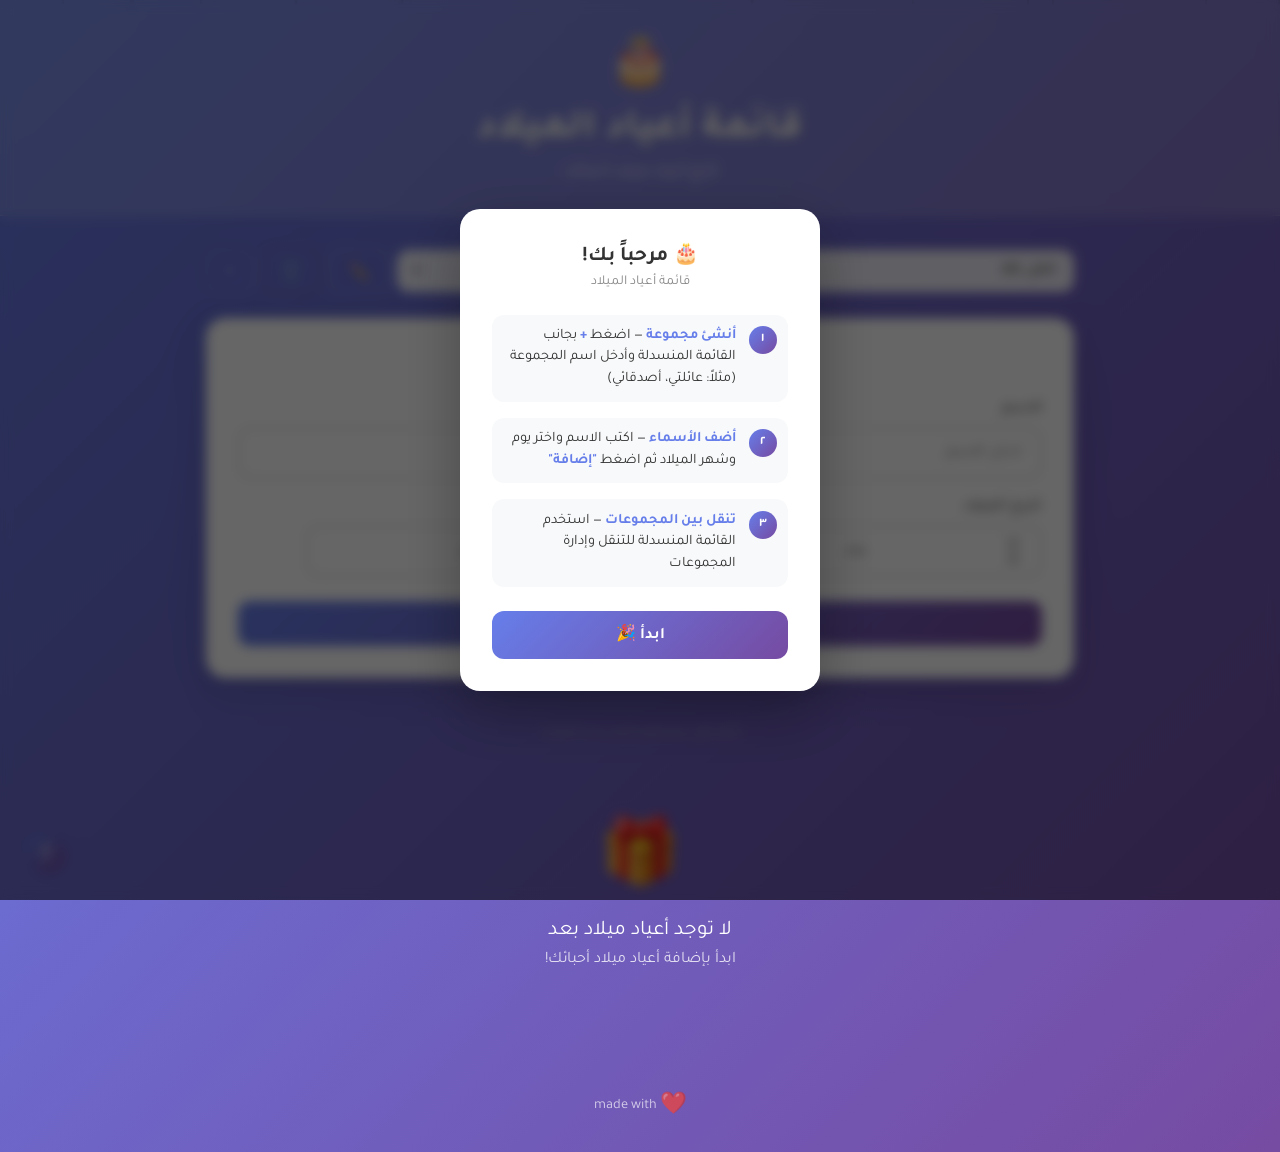
==== commit 5c817d3a: "Also hide search/filter when no birthdays" ====
--- a/index.html
+++ b/index.html
@@ -724,7 +724,7 @@
     function updateAdvancedVisibility() {
       const totalBirthdays = appData.groups.reduce((sum, g) => sum + g.birthdays.length, 0);
       const hasData = totalBirthdays > 0;
-      const advancedEls = document.querySelectorAll('#calendarToggle, .btn-pdf, .btn-export, .btn-share, .btn-import, .btn-paste, .btn-delete-all');
+      const advancedEls = document.querySelectorAll('#calendarToggle, .btn-pdf, .btn-export, .btn-share, .btn-import, .btn-paste, .btn-delete-all, .search-box, .filter-box');
       advancedEls.forEach(el => { el.classList.toggle('hidden-advanced', !hasData); });
       const controls = document.querySelector('.controls');
       let hint = document.getElementById('hintText');
